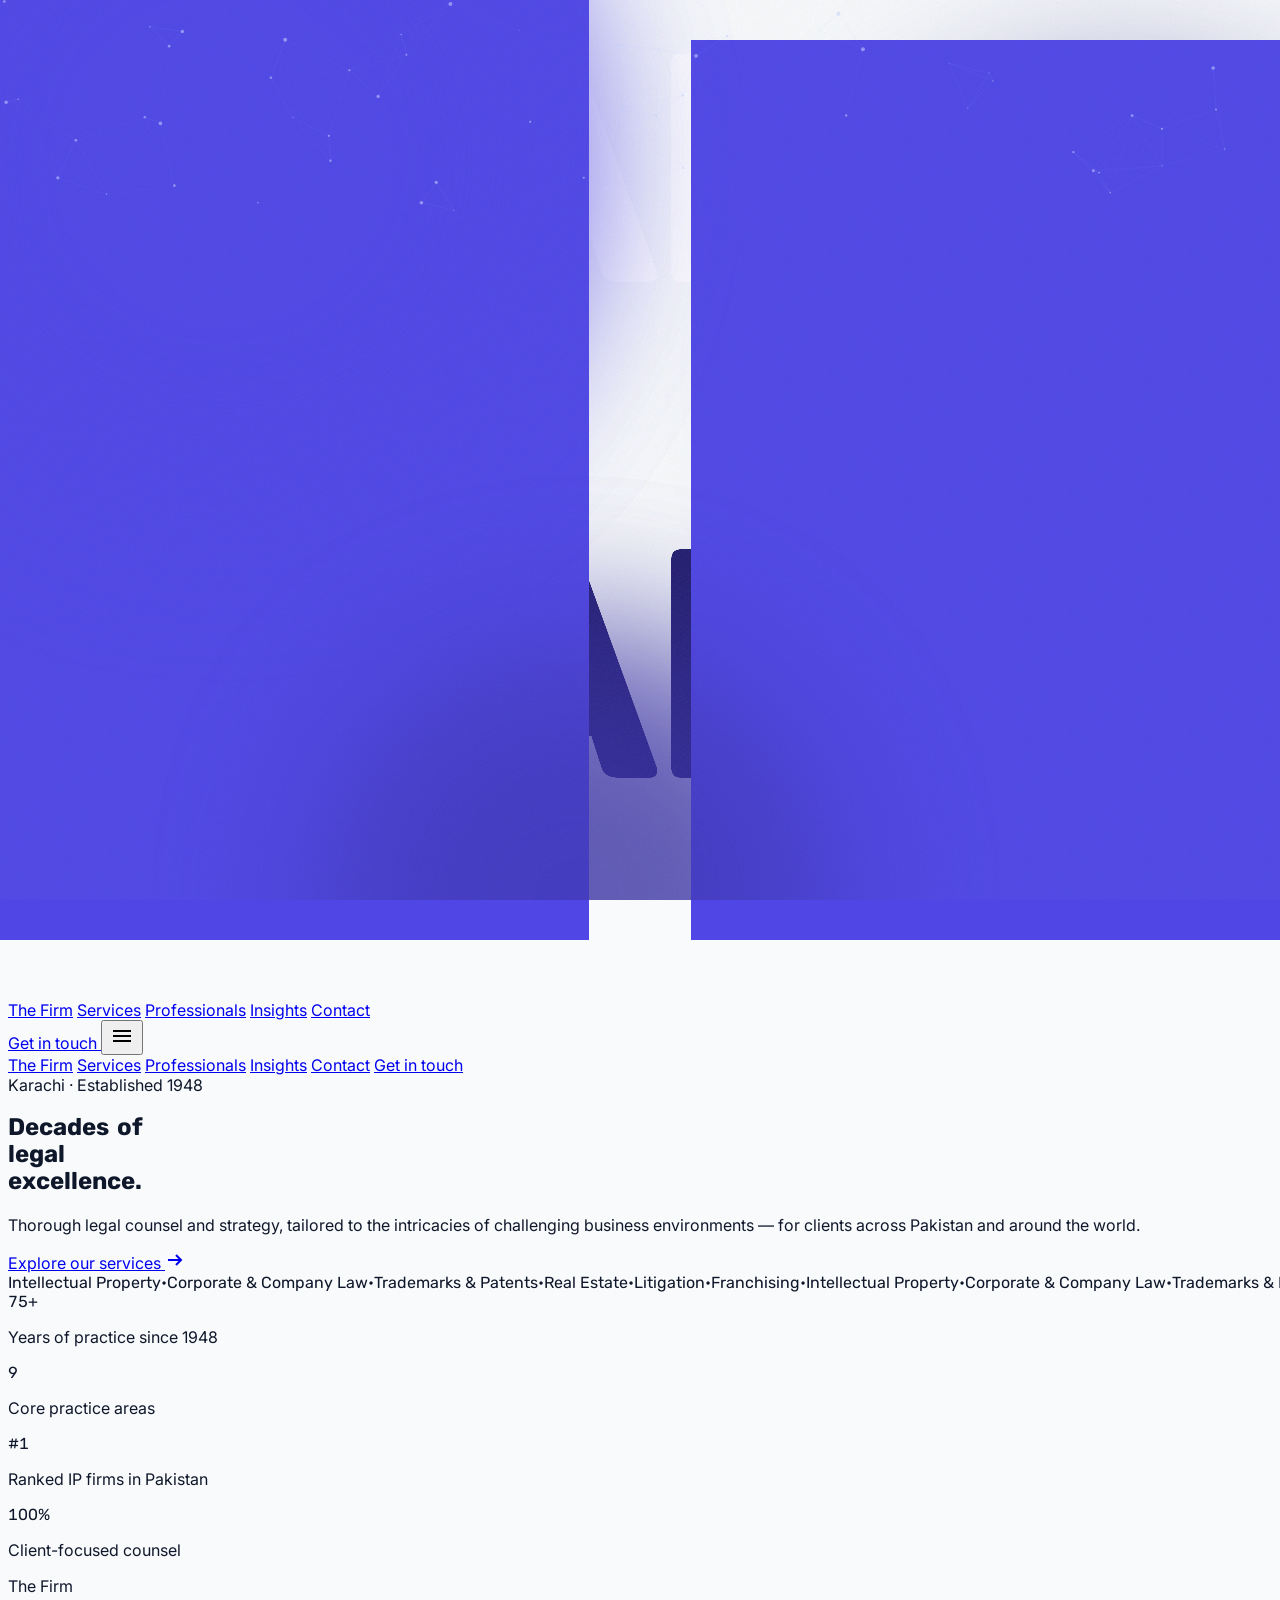
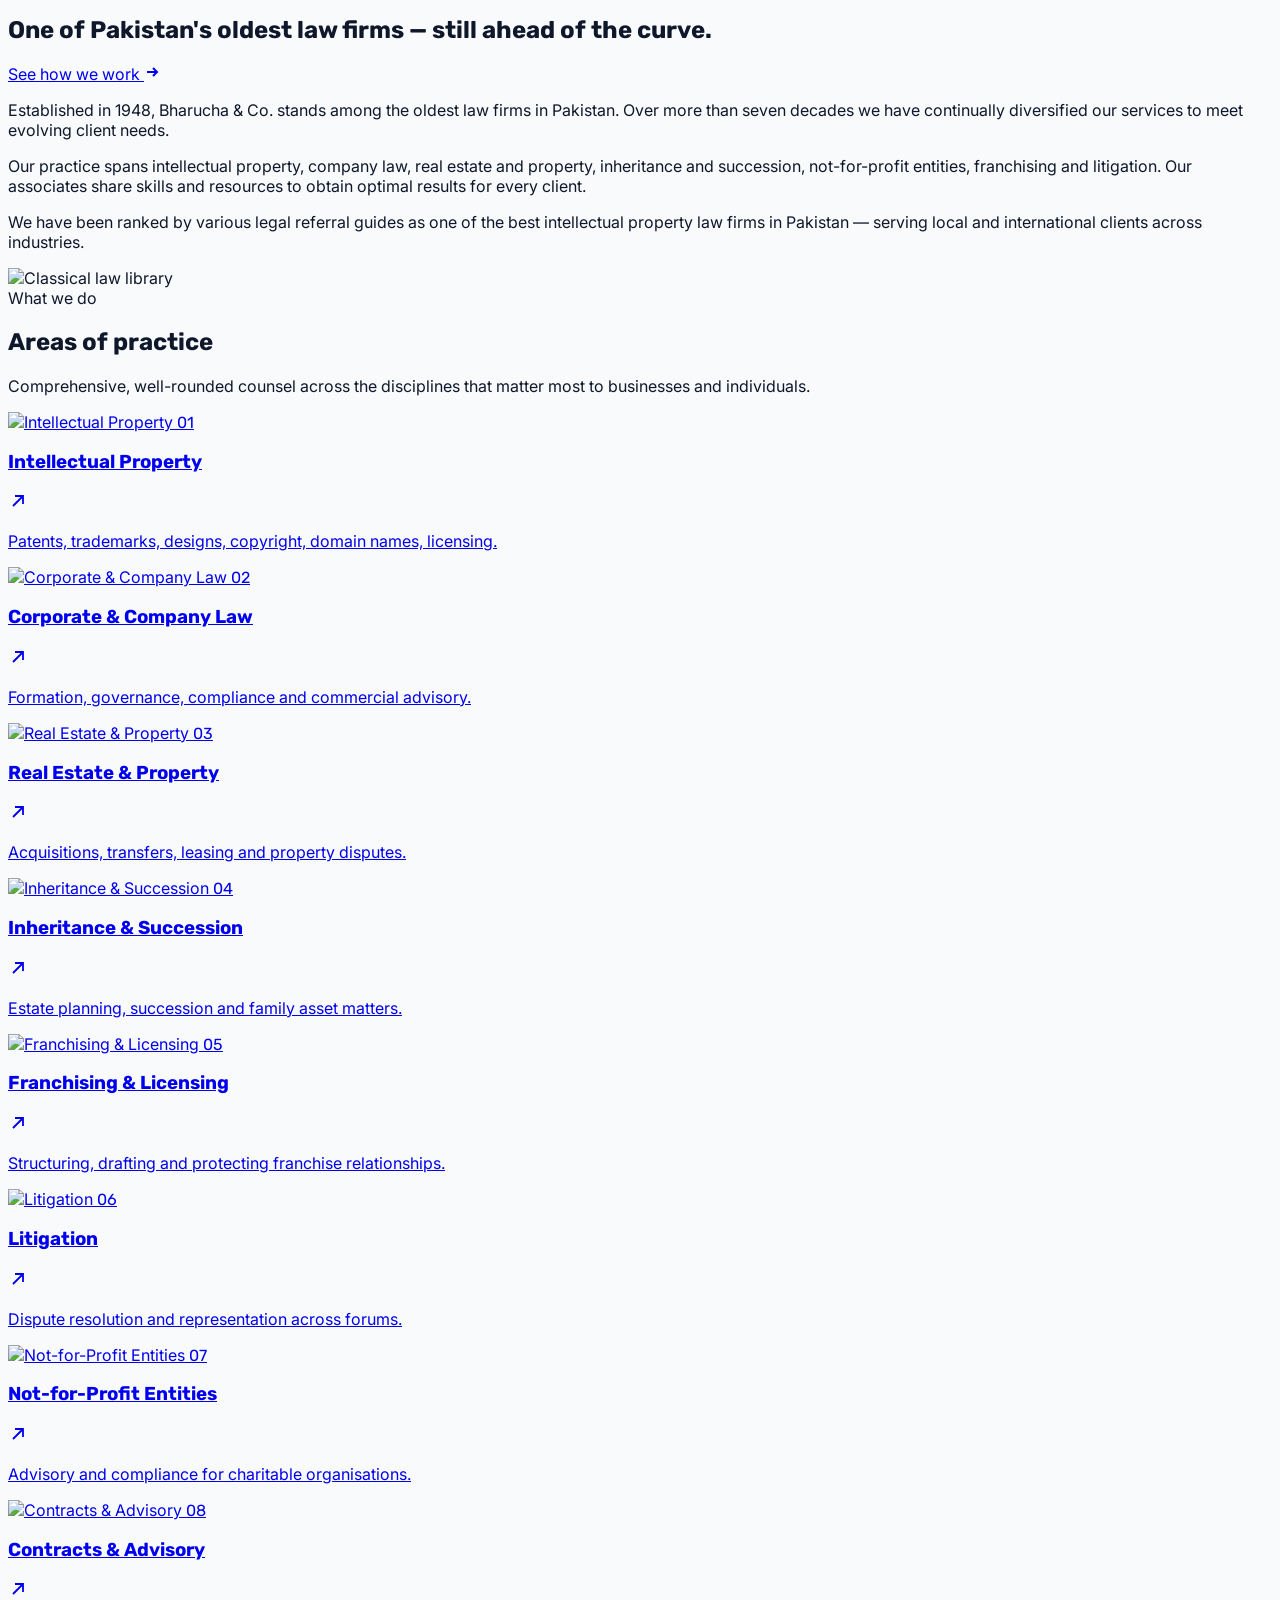
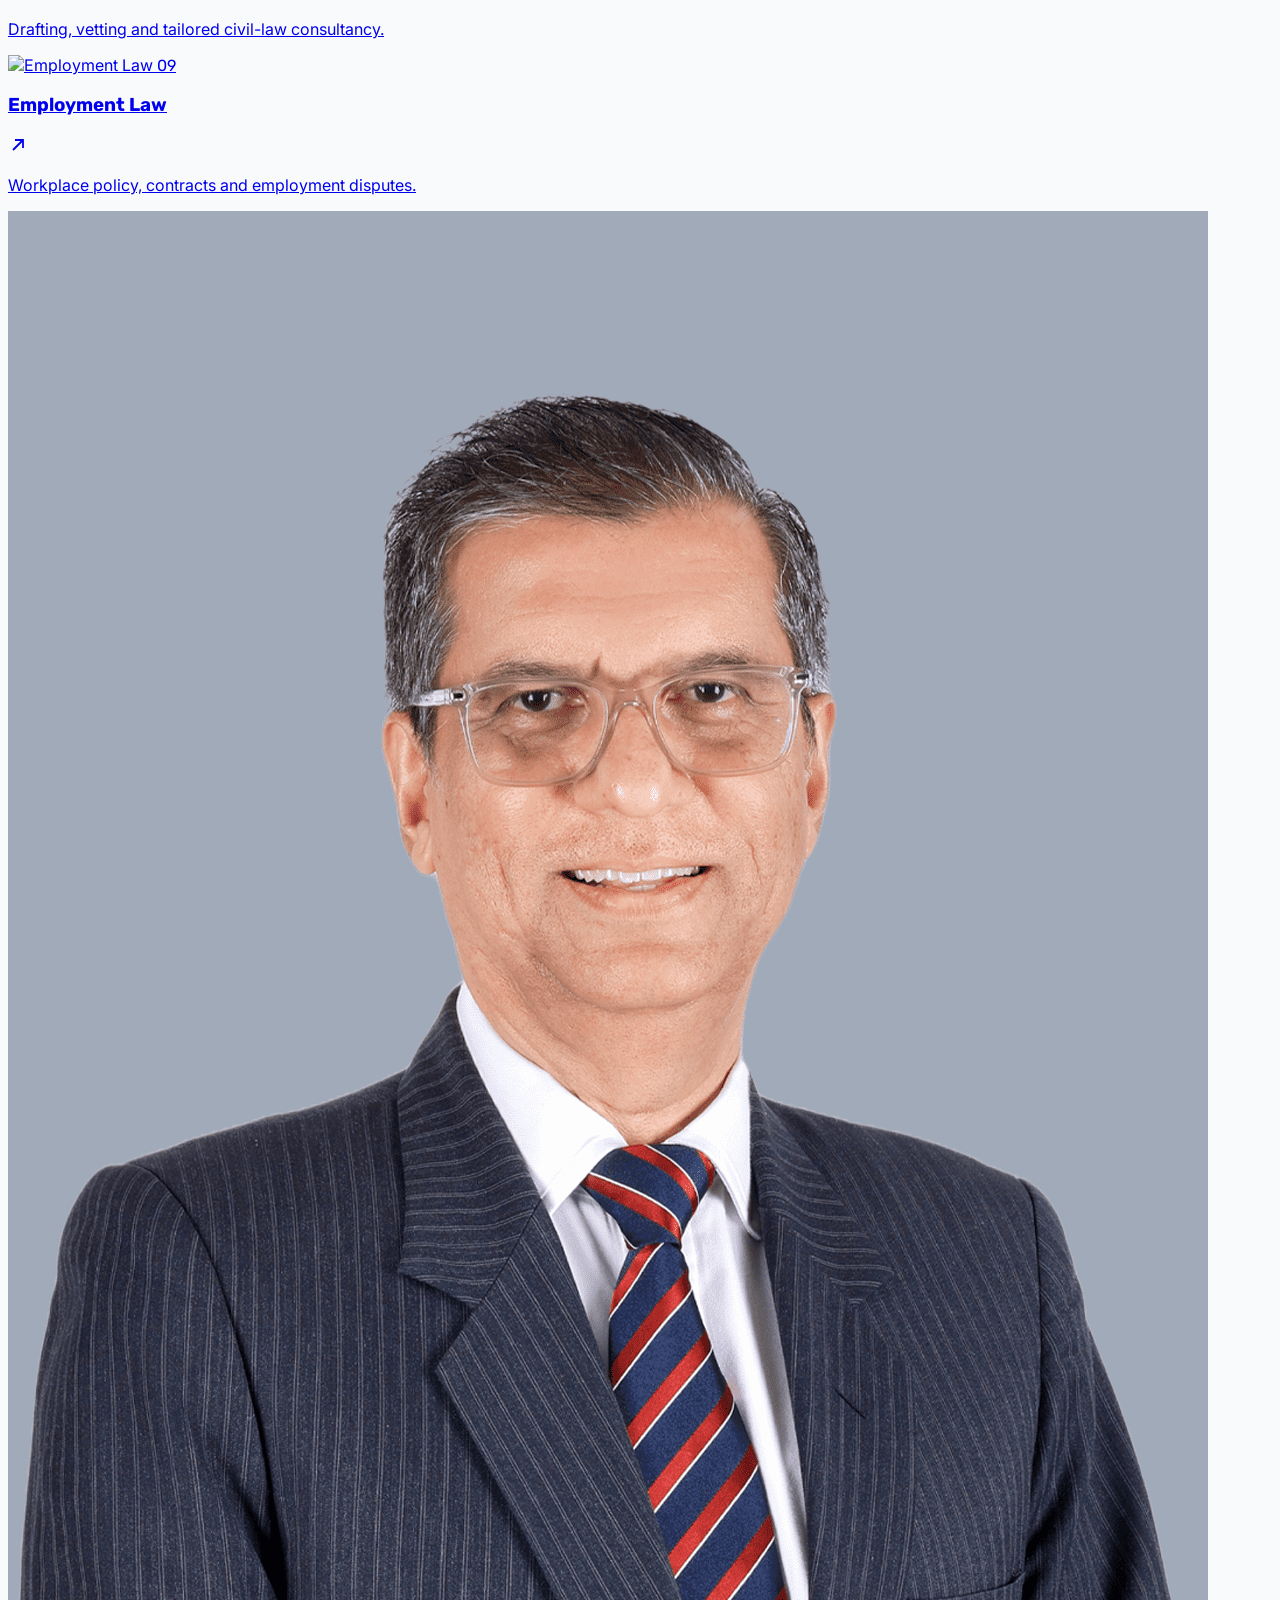
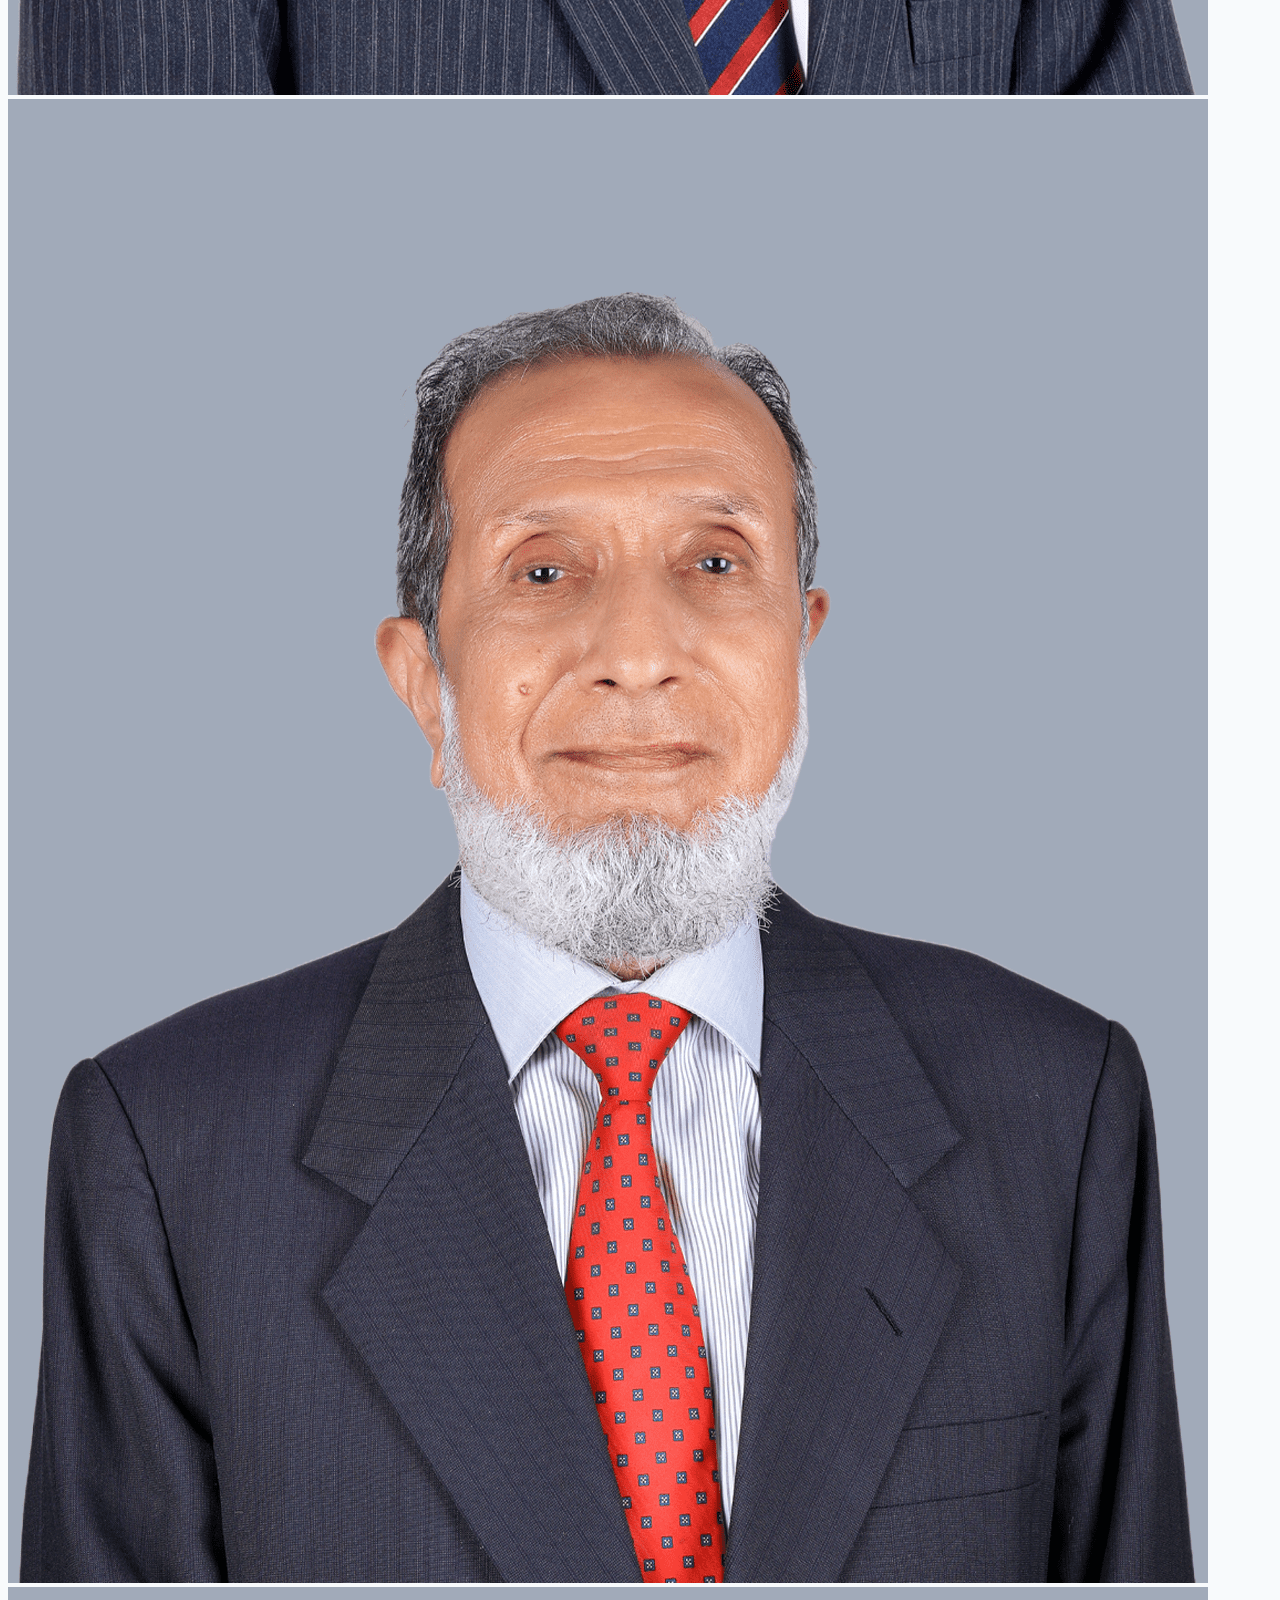
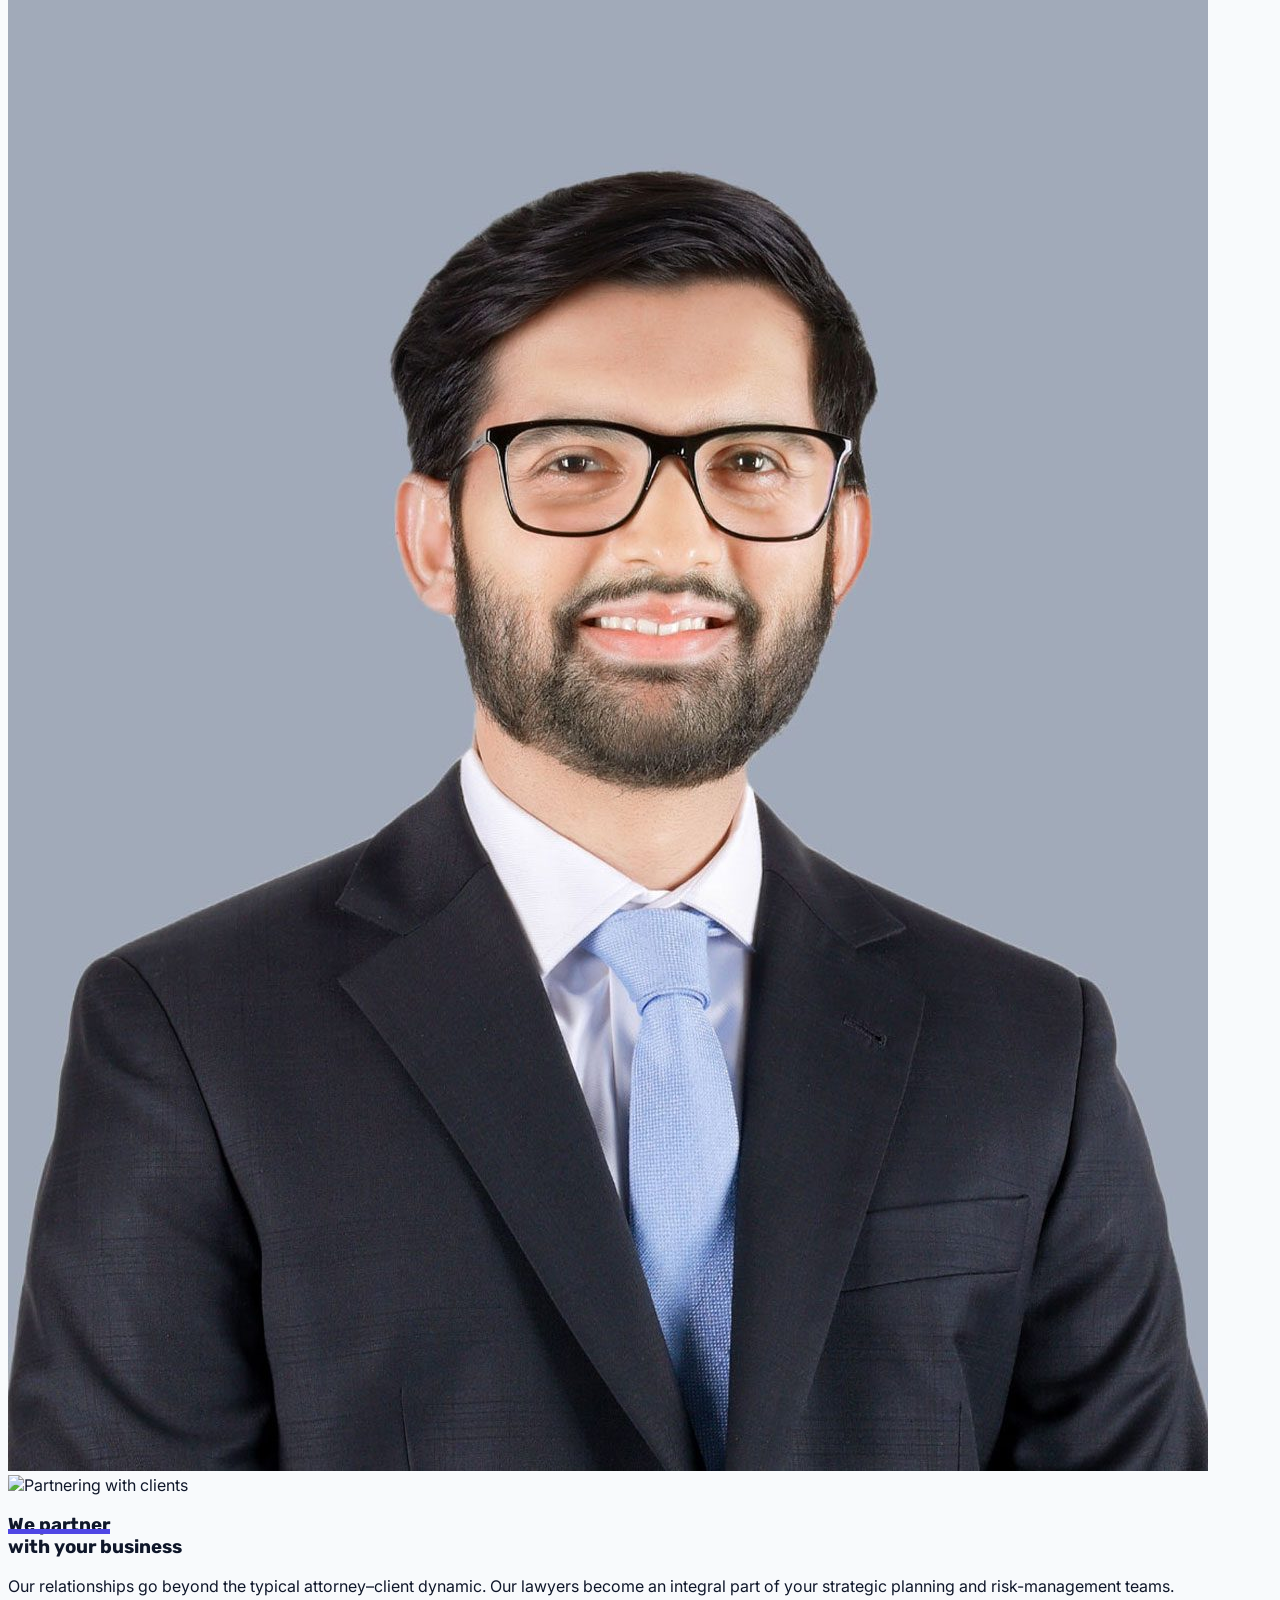
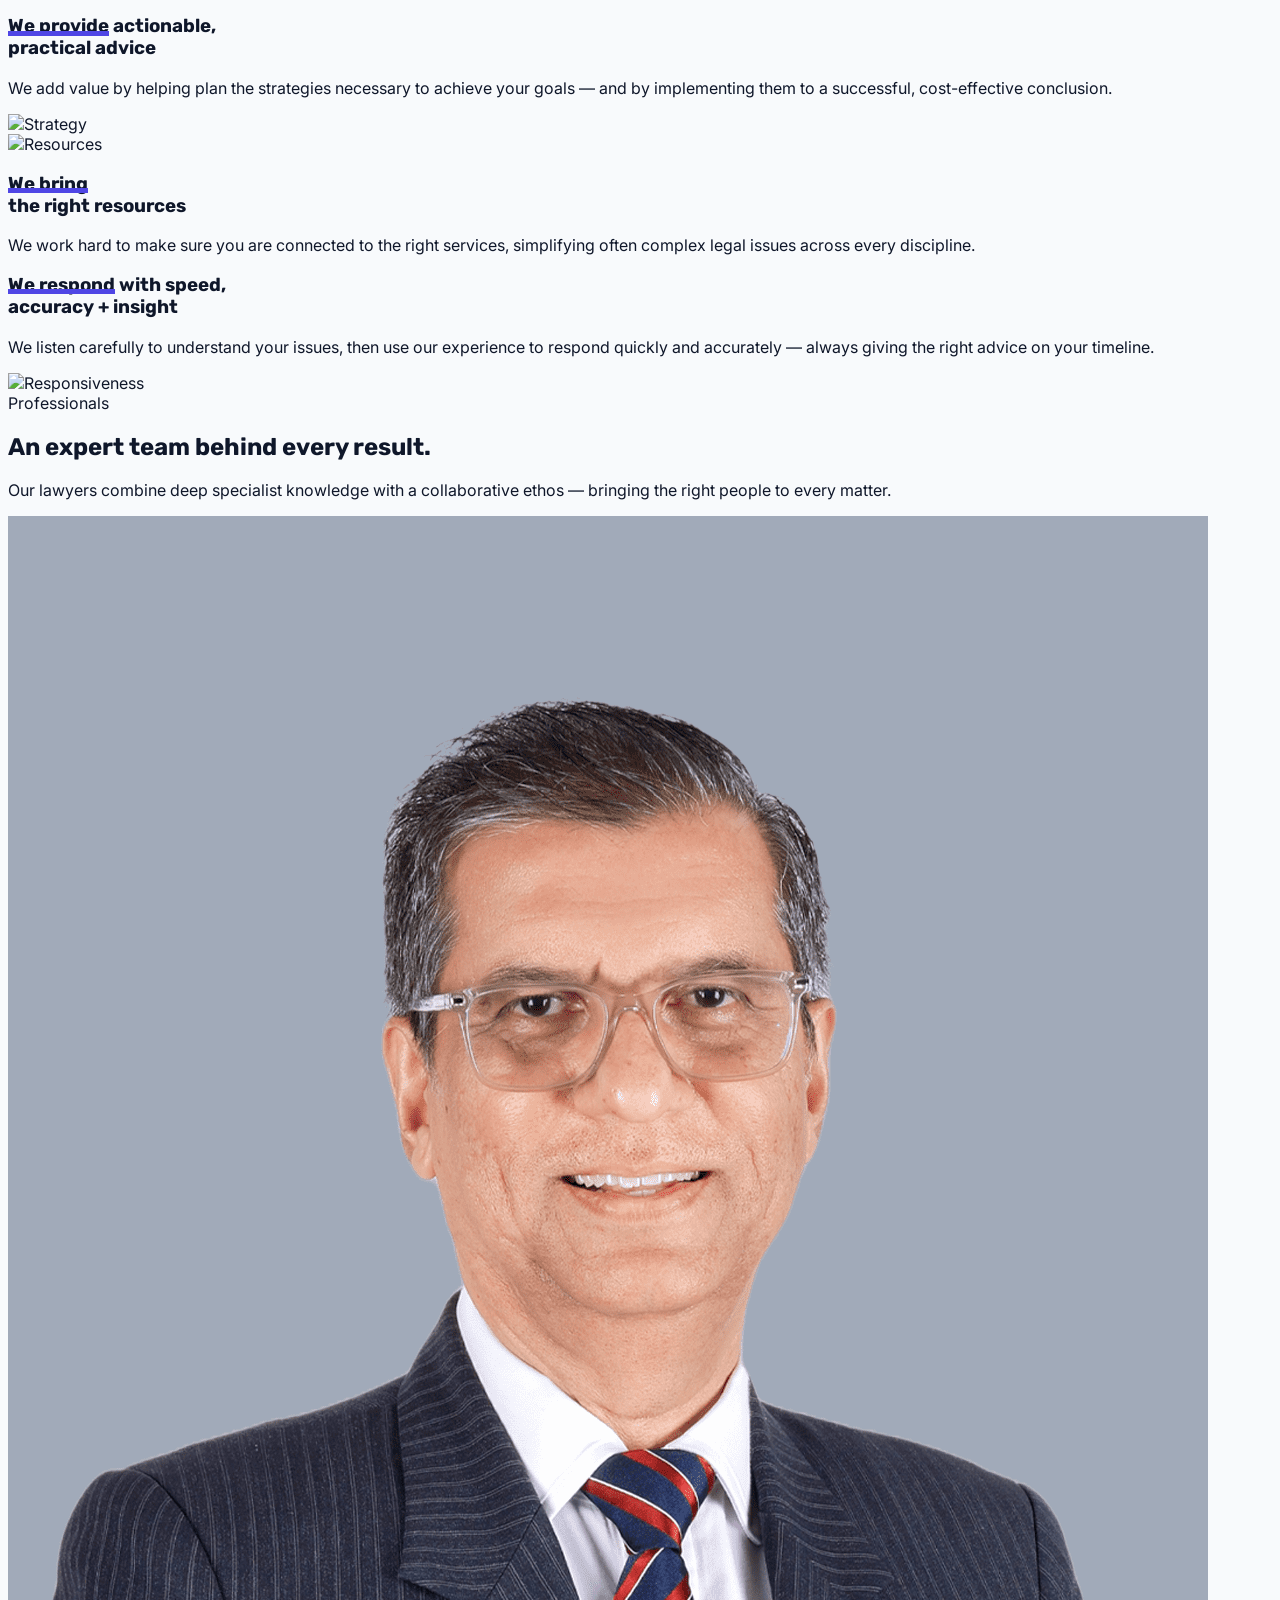
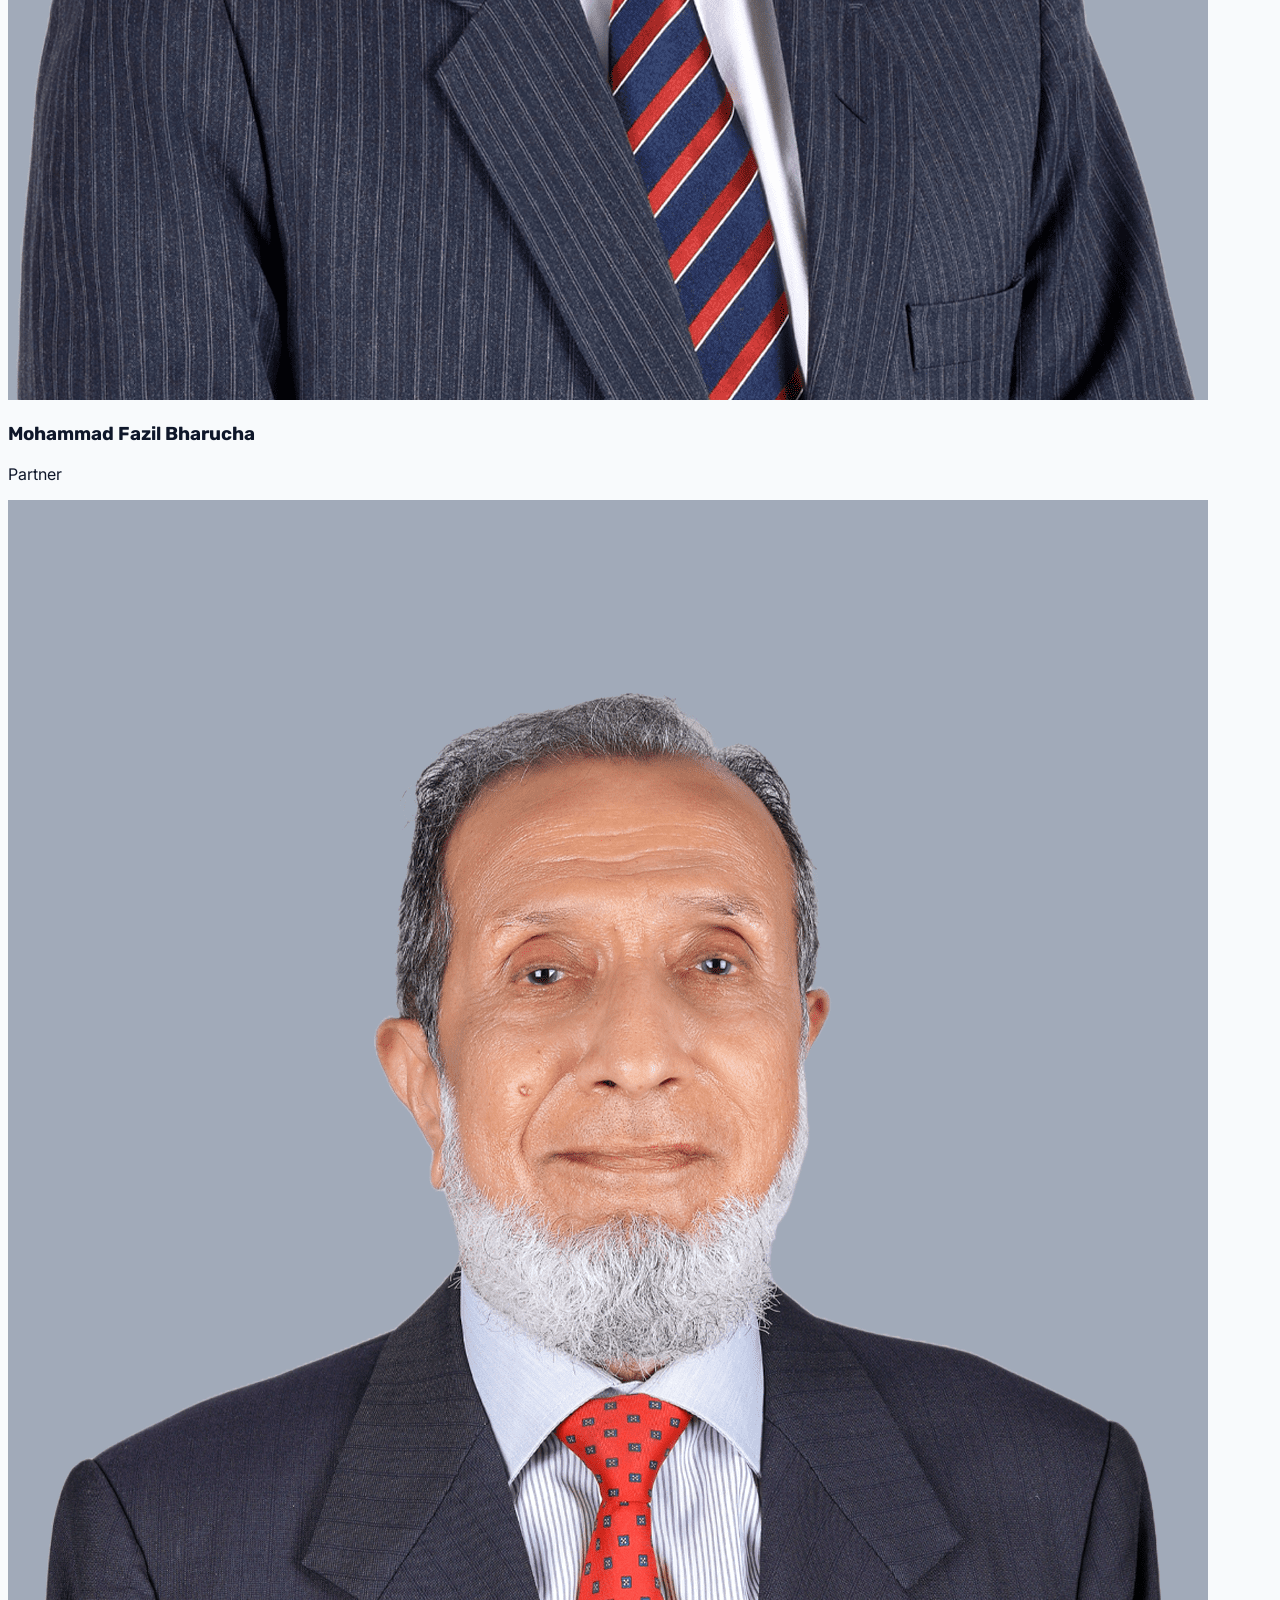
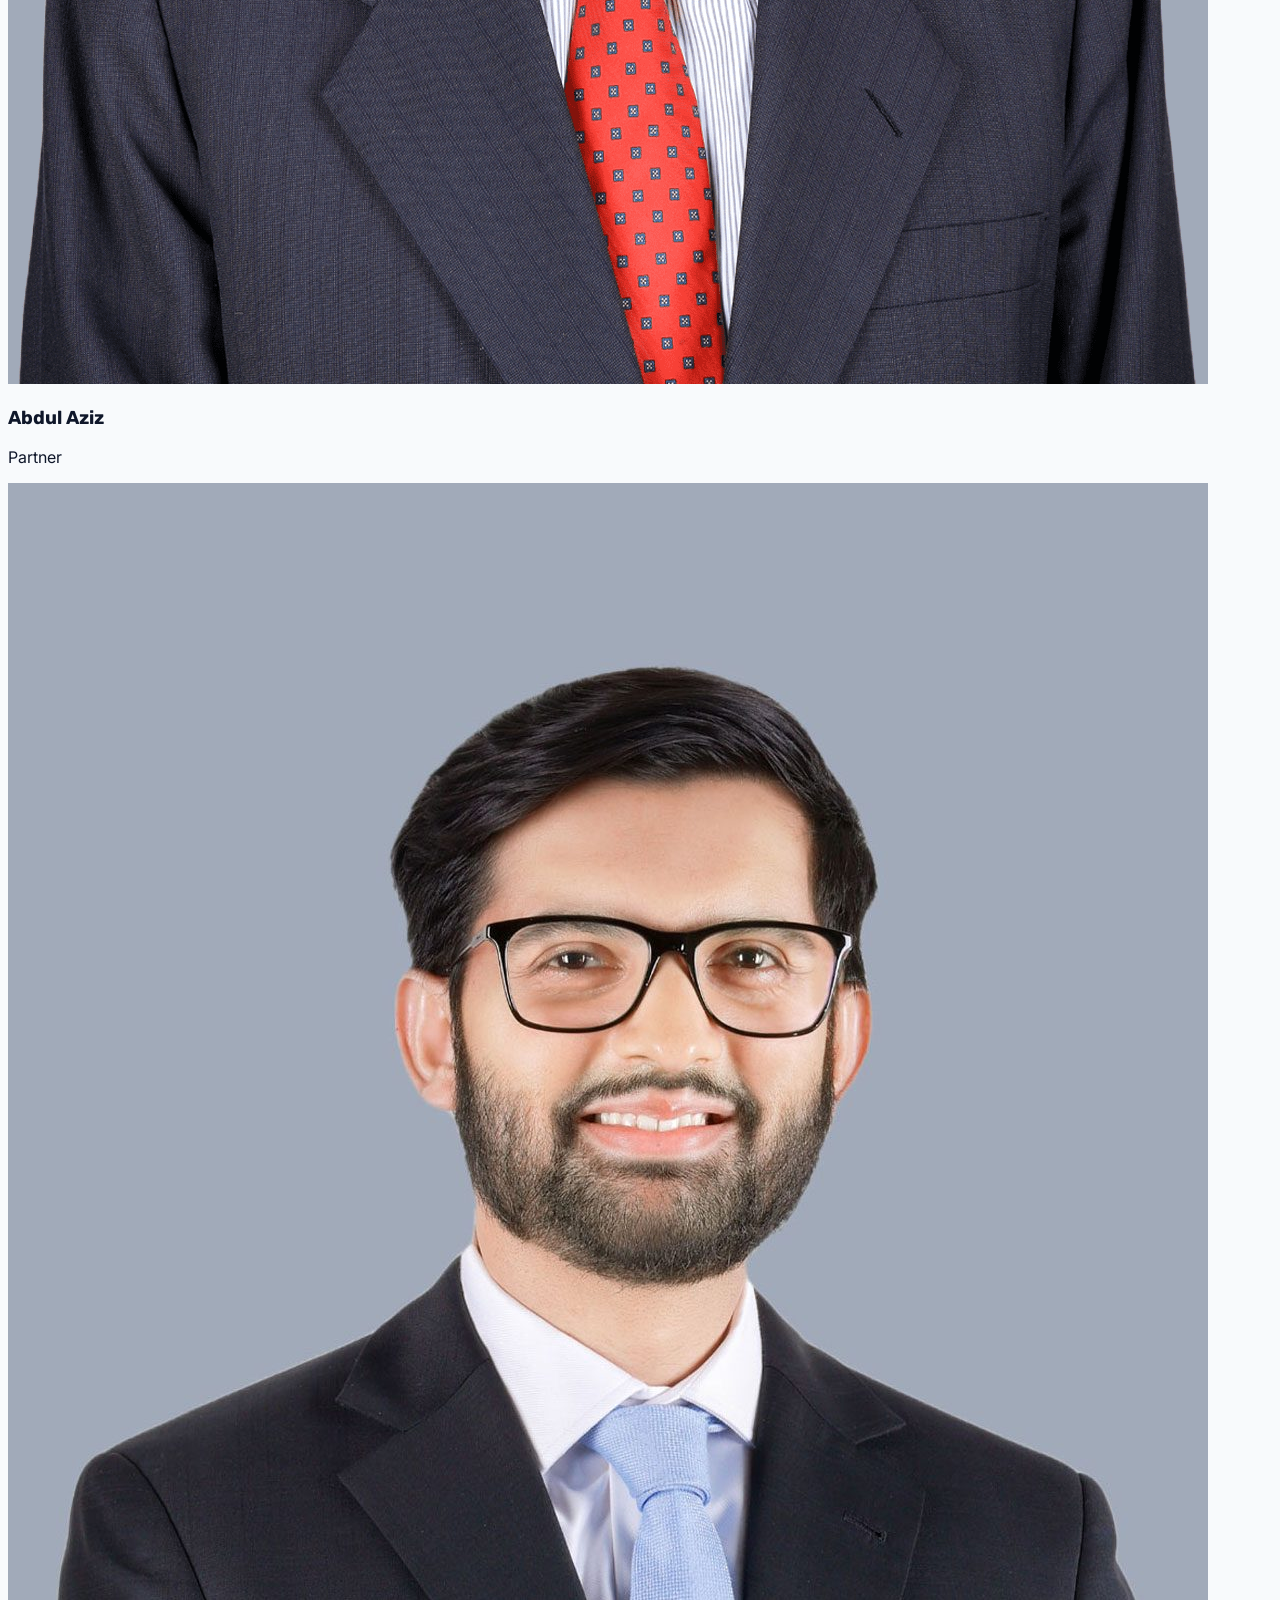
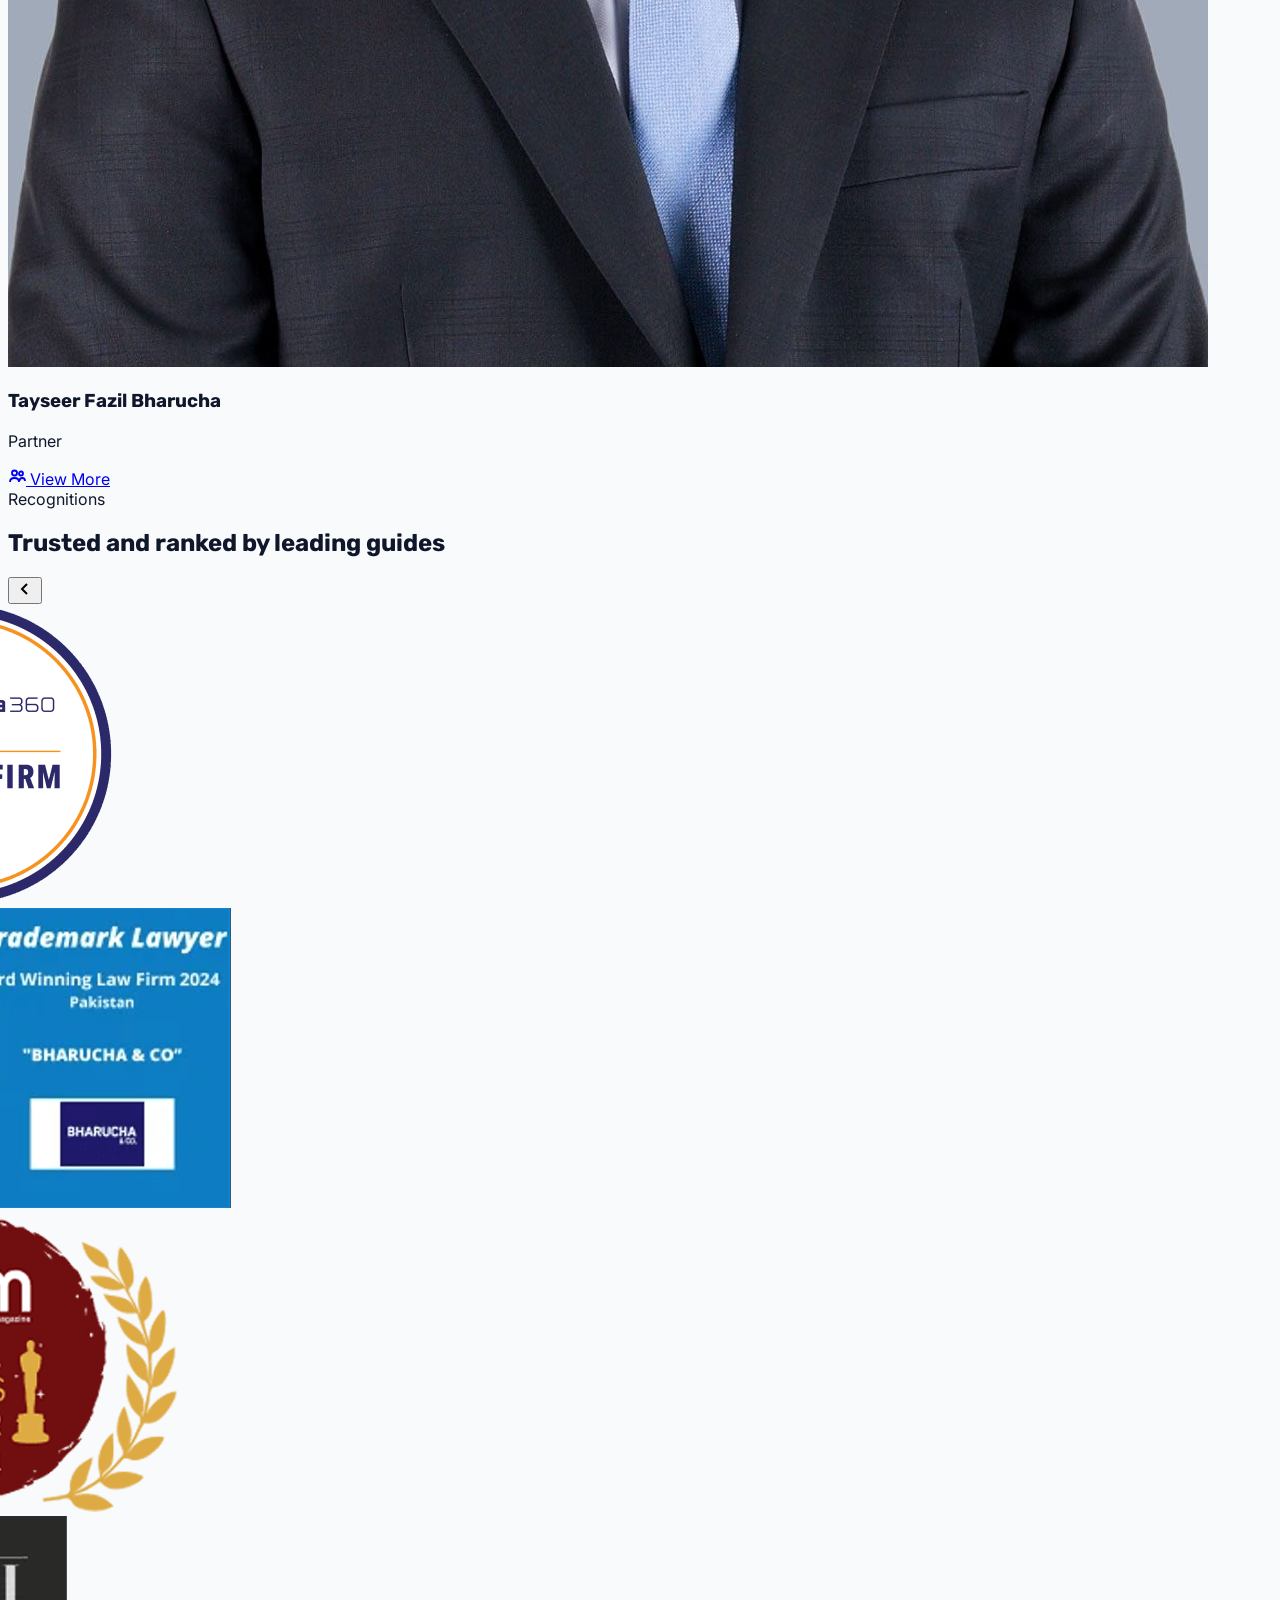
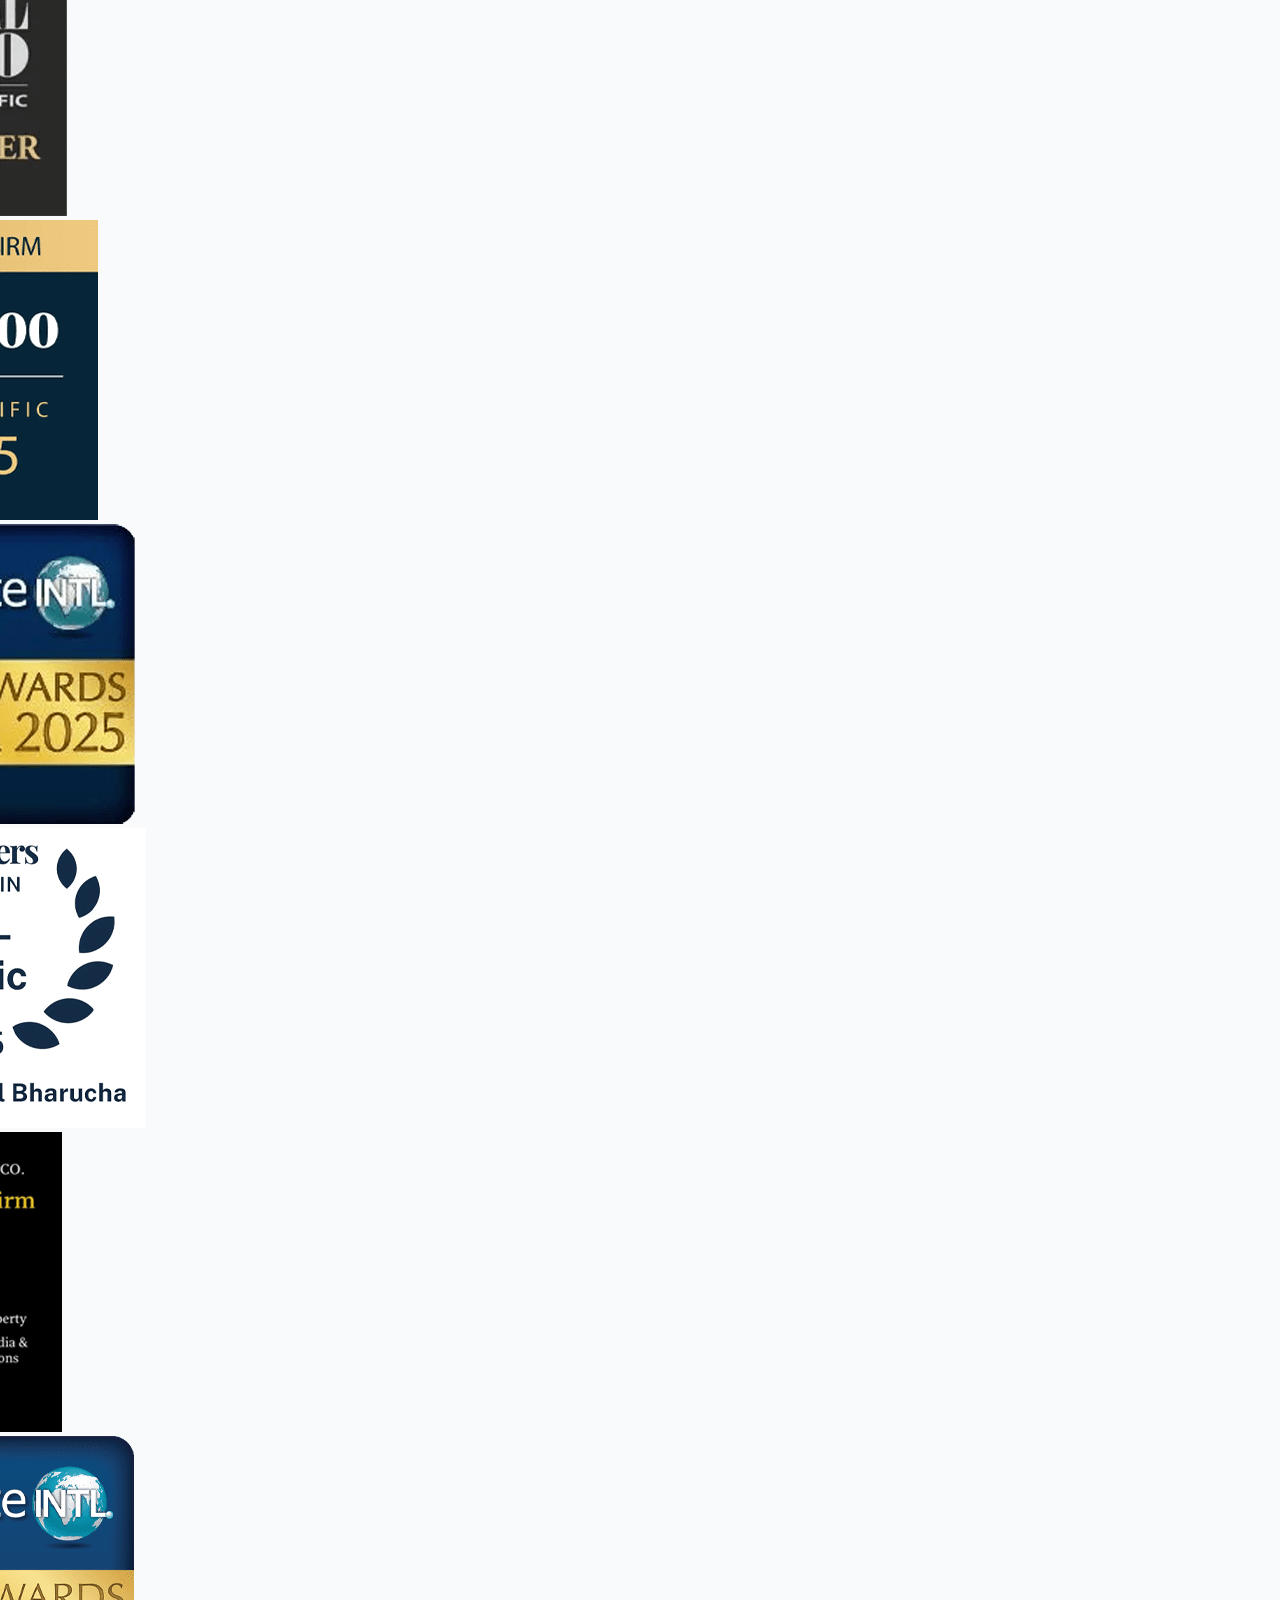
==== index.html @ 4e774311 "first commit" ====
<!DOCTYPE html>
<html lang="en">
<head>
<meta charset="UTF-8">
<meta name="viewport" content="width=device-width, initial-scale=1.0">
<title>Bharucha & Co. | Decades of Legal Excellence</title>
<meta name="description" content="Established 1948, Bharucha & Co. is one of Pakistan's oldest law firms — a leader in intellectual property, corporate, and civil law in Karachi.">
<link rel="preconnect" href="https://fonts.googleapis.com">
<link rel="preconnect" href="https://fonts.gstatic.com" crossorigin>
<link href="https://fonts.googleapis.com/css2?family=Rubik:wght@400;500;600;700;800&family=Inter:wght@300;400;500;600&display=swap" rel="stylesheet">
<script src="https://cdn.tailwindcss.com"></script>
<script>
tailwind.config = {
  theme: {
    extend: {
      colors: {
        navy: '#1E196B',
        navydeep: '#15103F',
        indigo2: '#4F46E5',
        slate2: '#64748B',
        ink: '#0F172A',
        offwhite: '#F8FAFC',
      },
      fontFamily: {
        display: ['Rubik', 'sans-serif'],
        body: ['Inter', 'sans-serif'],
      },
    }
  }
}
</script>
<style>
  html { scroll-behavior: smooth; }
  body { font-family: 'Inter', sans-serif; background: #F8FAFC; color: #0F172A; overflow-x: hidden; }
  .font-display { font-family: 'Rubik', sans-serif; }

  /* Hero animated aurora */
  .aurora { position:absolute; inset:0; overflow:hidden; }
  .aurora span { position:absolute; border-radius:9999px; filter:blur(80px); opacity:.55; }
  .a1 { width:55vw; height:55vw; left:-10vw; top:-15vw; background:#4F46E5; animation:drift1 18s ease-in-out infinite; }
  .a2 { width:45vw; height:45vw; right:-10vw; top:10vh; background:#2A2390; animation:drift2 22s ease-in-out infinite; }
  .a3 { width:40vw; height:40vw; left:25vw; bottom:-20vw; background:#3730A3; animation:drift3 26s ease-in-out infinite; }
  @keyframes drift1 { 0%,100%{transform:translate(0,0) scale(1)} 50%{transform:translate(8vw,6vh) scale(1.15)} }
  @keyframes drift2 { 0%,100%{transform:translate(0,0) scale(1.1)} 50%{transform:translate(-6vw,4vh) scale(1)} }
  @keyframes drift3 { 0%,100%{transform:translate(0,0) scale(1)} 50%{transform:translate(4vw,-6vh) scale(1.2)} }

  .grain { position:absolute; inset:0; opacity:.06; background-image:url("data:image/svg+xml,%3Csvg xmlns='http://www.w3.org/2000/svg' width='120' height='120'%3E%3Cfilter id='n'%3E%3CfeTurbulence type='fractalNoise' baseFrequency='0.85' numOctaves='3'/%3E%3C/filter%3E%3Crect width='100%25' height='100%25' filter='url(%23n)'/%3E%3C/svg%3E"); }

  /* Kinetic hero reveal */
  .reveal-line { display:block; overflow:hidden; padding-bottom:.3em; margin-bottom:-.28em; line-height:1.05; }
  .reveal-line > span { display:inline-block; transform:translateY(130%); transition:transform 1s cubic-bezier(.16,1,.3,1); padding-bottom:.05em; }
  .hero-in .reveal-line > span { transform:translateY(0); }
  .d1 > span{transition-delay:.15s}.d2 > span{transition-delay:.3s}.d3 > span{transition-delay:.45s}
  .fade-up{opacity:0;transform:translateY(24px);transition:all 1s cubic-bezier(.16,1,.3,1);transition-delay:.7s}
  .hero-in .fade-up{opacity:1;transform:none}

  /* Scroll reveal */
  .sr{opacity:0;transform:translateY(40px);transition:opacity .9s cubic-bezier(.16,1,.3,1),transform .9s cubic-bezier(.16,1,.3,1)}
  .sr.in{opacity:1;transform:none}
  .sr-d1{transition-delay:.1s}.sr-d2{transition-delay:.2s}.sr-d3{transition-delay:.3s}.sr-d4{transition-delay:.4s}

  /* Marquee */
  .marquee{display:flex;width:max-content;animation:scrollx 32s linear infinite}
  @keyframes scrollx{to{transform:translateX(-50%)}}

  .nav-link{position:relative}
  .nav-link::after{content:'';position:absolute;left:0;bottom:-4px;width:0;height:1.5px;background:currentColor;transition:width .3s}
  .nav-link:hover::after{width:100%}

  .pa-card{transition:transform .5s cubic-bezier(.16,1,.3,1), box-shadow .5s, border-color .5s}
  .pa-card:hover{transform:translateY(-6px);box-shadow:0 24px 60px -20px rgba(30,25,107,.28);border-color:#1E196B}
  .pa-card .arrow{transition:transform .4s}
  .pa-card:hover .arrow{transform:translate(4px,-4px)}

  .counter{font-variant-numeric:tabular-nums}

  /* Approach experts marquee */
  .exp-marquee{animation:scrollx 38s linear infinite}
  .exp-marquee.paused{animation-play-state:paused}
  .exp-card{flex:0 0 auto;width:200px;height:260px;background:#E2E8F0;border-radius:2px;overflow:hidden;
    transform:translateY(-70px);box-shadow:0 12px 30px -12px rgba(0,0,0,.3)}
  .exp-card img{width:100%;height:100%;object-fit:cover;object-position:top}
  .exp-card:nth-child(even){transform:translateY(-30px)}

  /* Full-bleed accent blocks behind value images (connect to experts band) */
  .vbleed{position:absolute;background:#4F46E5;z-index:0;top:2.5rem;bottom:-2.5rem;width:46%}
  .vbleed.l{left:0}
  .vbleed.r{right:0}
  .vbleed.connect{top:-7rem}
  @media (max-width:1023px){.vbleed{width:60%;top:1.5rem;bottom:-1.5rem}.vbleed.connect{top:-4rem}}
  /* CSS wordmark logo */
  .logo-wordmark{display:inline-flex;flex-direction:column;line-height:.82;font-family:'Rubik',sans-serif;
    letter-spacing:-.01em;color:currentColor}
  .logo-wordmark .lw-main{font-size:1.45rem;font-weight:800}
  .logo-wordmark .lw-sub{font-size:.7rem;font-weight:700;letter-spacing:.02em;align-self:flex-end;margin-top:-.04em}
  @media (min-width:1024px){.logo-wordmark .lw-main{font-size:1.6rem}.logo-wordmark .lw-sub{font-size:.76rem}}

  /* Memberships marquee */
  .mq-mask{overflow:hidden;-webkit-mask-image:linear-gradient(90deg,transparent,#000 6%,#000 94%,transparent);
    mask-image:linear-gradient(90deg,transparent,#000 6%,#000 94%,transparent)}
  .mq-row{display:flex;width:max-content;gap:1.1rem}
  .mq-a{animation:scrollx 50s linear infinite}
  .mq-b{animation:scrollx 50s linear infinite reverse}
  .mq-wrap:hover .mq-row{animation-play-state:paused}
  .mcard{flex:0 0 auto;width:270px;background:#fff;border:1px solid #E2E8F0;border-radius:14px;
    padding:20px 22px;display:flex;align-items:center;gap:16px;transition:border-color .4s,transform .4s,box-shadow .4s}
  .mcard:hover{border-color:#1E196B;transform:translateY(-4px);box-shadow:0 20px 40px -20px rgba(30,25,107,.3)}
  .mcard .ac{font-family:'Rubik',sans-serif;font-weight:700;color:#1E196B;font-size:1.05rem;
    background:#EEF0FF;border-radius:10px;width:58px;height:58px;display:flex;align-items:center;justify-content:center;flex:0 0 auto;font-size:.92rem;text-align:center;line-height:1.05}
  .mcard .nm{font-size:.86rem;color:#475569;line-height:1.35}

  .uline{position:relative;white-space:nowrap}
  .uline::after{content:'';position:absolute;left:0;bottom:.08em;width:100%;height:5px;background:#4F46E5}

  /* Floating-label contact form */
  .ff{position:relative}
  .ff input,.ff textarea{width:100%;background:transparent;border:0;border-bottom:1.5px solid rgba(255,255,255,.22);
    color:#fff;padding:12px 0 8px;font-size:1.05rem;outline:none;transition:border-color .35s;resize:none}
  .ff label{position:absolute;left:0;top:12px;color:rgba(255,255,255,.5);font-size:1.05rem;pointer-events:none;
    transition:all .3s cubic-bezier(.16,1,.3,1)}
  .ff input:focus~label,.ff input:not(:placeholder-shown)~label,
  .ff textarea:focus~label,.ff textarea:not(:placeholder-shown)~label{top:-12px;font-size:.72rem;letter-spacing:.12em;
    text-transform:uppercase;color:#A5B4FC}
  .ff input:focus,.ff textarea:focus{border-color:#A5B4FC}

  /* Interactive hero spotlight */
  #spotlight{position:absolute;inset:0;z-index:5;pointer-events:none;opacity:0;transition:opacity .6s;
    background:radial-gradient(420px circle at var(--mx,50%) var(--my,50%),rgba(165,180,252,.18),transparent 65%);}
  section#top:hover #spotlight{opacity:1}
  #heroCanvas{position:absolute;inset:0;z-index:2;pointer-events:none}
  .parallax{will-change:transform;transition:transform .6s cubic-bezier(.16,1,.3,1)}

  /* Per-letter hero hover */
  .ltr{display:inline-block;transition:transform .35s cubic-bezier(.16,1,.3,1),color .35s;will-change:transform}
  .ltr:hover{transform:translateY(-.08em) scale(1.04);color:#A5B4FC}

  /* Magnetic buttons */
  .magnetic{will-change:transform;transition:transform .3s cubic-bezier(.16,1,.3,1)}

  /* Custom cursor */
  #cursor{position:fixed;top:0;left:0;width:36px;height:36px;border:1.5px solid rgba(255,255,255,.6);border-radius:50%;
    transform:translate(-50%,-50%);pointer-events:none;z-index:9999;mix-blend-mode:difference;
    transition:width .25s,height .25s,background .25s,border-color .25s;opacity:0}
  #cursor.big{width:84px;height:84px;background:#fff;border-color:#fff}
  #cursorDot{position:fixed;top:0;left:0;width:5px;height:5px;background:#fff;border-radius:50%;
    transform:translate(-50%,-50%);pointer-events:none;z-index:9999;mix-blend-mode:difference;opacity:0}
  @media (hover:none){#cursor,#cursorDot{display:none}}

  /* Scroll cue */
  .scrollcue{position:absolute;left:50%;bottom:1.5rem;transform:translateX(-50%);z-index:10}
  .scrollcue .mouse{width:24px;height:38px;border:1.5px solid rgba(255,255,255,.5);border-radius:14px;position:relative}
  .scrollcue .mouse::after{content:'';position:absolute;left:50%;top:7px;width:3px;height:7px;border-radius:2px;background:#fff;
    transform:translateX(-50%);animation:wheel 1.8s ease-in-out infinite}
  @keyframes wheel{0%{opacity:0;top:7px}30%{opacity:1}60%{opacity:1;top:18px}100%{opacity:0;top:18px}}

  @media (prefers-reduced-motion: reduce){*{animation:none!important;transition:none!important}.sr,.fade-up,.reveal-line>span{opacity:1!important;transform:none!important}}
</style>
</head>
<body>
<div id="cursor"></div>
<div id="cursorDot"></div>

<!-- NAV -->
<header id="nav" class="fixed top-0 inset-x-0 z-50 transition-all duration-500">
  <div class="max-w-7xl mx-auto px-6 lg:px-10 flex items-center justify-between h-20">
    <a href="#top" class="relative flex items-center" aria-label="Bharucha & Co.">
      <img id="logoWhite" src="logo-white.png" alt="Bharucha & Co." class="h-7 lg:h-8 w-auto transition-opacity duration-300">
      <img id="logoNavy" src="logo-navy.png" alt="Bharucha & Co." class="h-7 lg:h-8 w-auto absolute left-0 top-0 opacity-0 transition-opacity duration-300">
    </a>
    <nav class="hidden lg:flex items-center gap-9 text-sm font-medium" id="navItems">
      <a href="#firm" class="nav-link text-white/90">The Firm</a>
      <a href="#practice" class="nav-link text-white/90">Services</a>
      <a href="#people" class="nav-link text-white/90">Professionals</a>
      <a href="#insights" class="nav-link text-white/90">Insights</a>
      <a href="#contact" class="nav-link text-white/90">Contact</a>
    </nav>
    <a href="#contact" id="navCta" class="hidden lg:inline-flex items-center gap-2 text-sm font-medium px-5 py-2.5 rounded-full border border-white/30 text-white hover:bg-white hover:text-navy transition-all">
      Get in touch
    </a>
    <button id="burger" class="lg:hidden text-white p-2" aria-label="Menu">
      <svg width="26" height="26" fill="none" stroke="currentColor" stroke-width="1.8"><path d="M4 8h18M4 13h18M4 18h18"/></svg>
    </button>
  </div>
  <!-- mobile menu -->
  <div id="mobileMenu" class="lg:hidden hidden bg-navydeep text-white px-6 pb-8 pt-2">
    <a href="#firm" class="block py-3 border-b border-white/10">The Firm</a>
    <a href="#practice" class="block py-3 border-b border-white/10">Services</a>
    <a href="#people" class="block py-3 border-b border-white/10">Professionals</a>
    <a href="#insights" class="block py-3 border-b border-white/10">Insights</a>
    <a href="#contact" class="block py-3 border-b border-white/10">Contact</a>
    <a href="#contact" class="mt-4 inline-flex px-5 py-3 rounded-full bg-white text-navy font-medium">Get in touch</a>
  </div>
</header>

<!-- HERO -->
<section id="top" class="relative min-h-screen flex flex-col justify-center bg-navydeep text-white overflow-hidden">
  <div class="aurora" id="aurora"><span class="a1 parallax" data-depth="22"></span><span class="a2 parallax" data-depth="36"></span><span class="a3 parallax" data-depth="14"></span></div>
  <canvas id="heroCanvas"></canvas>
  <div id="spotlight"></div>
  <div class="grain"></div>
  <div class="relative z-10 max-w-7xl mx-auto px-6 lg:px-10 w-full pt-28 pb-16">
    <div class="fade-up flex items-center gap-3 mb-8">
      <span class="h-px w-10 bg-indigo2"></span>
      <span class="text-xs tracking-[0.25em] uppercase text-white/70">Karachi · Established 1948</span>
    </div>
    <h1 class="parallax font-display font-bold leading-[0.95] tracking-tight text-[13vw] sm:text-[10vw] lg:text-[8.5vw]" data-depth="-10">
      <span class="reveal-line d1"><span class="letters" data-text="Decades of"></span></span>
      <span class="reveal-line d2"><span class="letters grad" data-text="legal"></span></span>
      <span class="reveal-line d3"><span class="letters" data-text="excellence."></span></span>
    </h1>
    <div class="fade-up mt-10 grid lg:grid-cols-12 gap-8 items-end">
      <p class="lg:col-span-6 text-lg lg:text-xl text-white/75 font-light leading-relaxed">
        Thorough legal counsel and strategy, tailored to the intricacies of challenging
        business environments — for clients across Pakistan and around the world.
      </p>
      <div class="lg:col-span-6 lg:flex lg:justify-end gap-4">
        <a href="#practice" class="magnetic inline-flex items-center gap-2 px-7 py-4 rounded-full bg-white text-navy font-medium hover:bg-indigo2 hover:text-white transition-all">
          Explore our services
          <svg width="18" height="18" fill="none" stroke="currentColor" stroke-width="2"><path d="M3 9h12M11 4l5 5-5 5"/></svg>
        </a>
      </div>
    </div>
  </div>
  <!-- marquee -->
  <div class="relative z-10 border-t border-white/10 py-5 overflow-hidden">
    <div class="marquee text-white/40 font-display text-sm tracking-widest uppercase">
      <div class="flex">
        <span class="px-8">Intellectual Property</span><span class="px-8">•</span><span class="px-8">Corporate &amp; Company Law</span><span class="px-8">•</span><span class="px-8">Trademarks &amp; Patents</span><span class="px-8">•</span><span class="px-8">Real Estate</span><span class="px-8">•</span><span class="px-8">Litigation</span><span class="px-8">•</span><span class="px-8">Franchising</span><span class="px-8">•</span>
      </div>
      <div class="flex" aria-hidden="true">
        <span class="px-8">Intellectual Property</span><span class="px-8">•</span><span class="px-8">Corporate &amp; Company Law</span><span class="px-8">•</span><span class="px-8">Trademarks &amp; Patents</span><span class="px-8">•</span><span class="px-8">Real Estate</span><span class="px-8">•</span><span class="px-8">Litigation</span><span class="px-8">•</span><span class="px-8">Franchising</span><span class="px-8">•</span>
      </div>
    </div>
  </div>
</section>

<!-- STATS -->
<section class="bg-white">
  <div class="max-w-7xl mx-auto px-6 lg:px-10 py-20 grid grid-cols-2 lg:grid-cols-4 gap-y-12 gap-x-6">
    <div class="sr">
      <div class="font-display font-bold text-5xl lg:text-6xl text-navy"><span class="counter" data-target="75">0</span><span class="text-indigo2">+</span></div>
      <p class="mt-3 text-slate2 text-sm">Years of practice since 1948</p>
    </div>
    <div class="sr sr-d1">
      <div class="font-display font-bold text-5xl lg:text-6xl text-navy"><span class="counter" data-target="9">0</span></div>
      <p class="mt-3 text-slate2 text-sm">Core practice areas</p>
    </div>
    <div class="sr sr-d2">
      <div class="font-display font-bold text-5xl lg:text-6xl text-navy">#<span class="counter" data-target="1">0</span></div>
      <p class="mt-3 text-slate2 text-sm">Ranked IP firms in Pakistan</p>
    </div>
    <div class="sr sr-d3">
      <div class="font-display font-bold text-5xl lg:text-6xl text-navy"><span class="counter" data-target="100">0</span><span class="text-indigo2">%</span></div>
      <p class="mt-3 text-slate2 text-sm">Client-focused counsel</p>
    </div>
  </div>
</section>

<!-- FIRM / ABOUT -->
<section id="firm" class="bg-offwhite">
  <div class="max-w-7xl mx-auto px-6 lg:px-10 py-24 lg:py-32 grid lg:grid-cols-12 gap-12 lg:gap-16">
    <div class="lg:col-span-5 sr">
      <span class="text-xs tracking-[0.25em] uppercase text-indigo2 font-medium">The Firm</span>
      <h2 class="font-display font-bold text-4xl lg:text-5xl leading-tight mt-5 text-ink">
        One of Pakistan's oldest law firms — still ahead of the curve.
      </h2>
      <a href="#practice" class="inline-flex items-center gap-2 mt-8 text-navy font-medium border-b border-navy/30 pb-1 hover:border-navy transition-colors">
        See how we work
        <svg width="16" height="16" fill="none" stroke="currentColor" stroke-width="2"><path d="M3 8h10M9 4l4 4-4 4"/></svg>
      </a>
    </div>
    <div class="lg:col-span-7 sr sr-d2 space-y-6 text-slate2 text-lg leading-relaxed font-light">
      <p>Established in <span class="text-ink font-medium">1948</span>, Bharucha &amp; Co. stands among the oldest law firms in Pakistan. Over more than seven decades we have continually diversified our services to meet evolving client needs.</p>
      <p>Our practice spans intellectual property, company law, real estate and property, inheritance and succession, not-for-profit entities, franchising and litigation. Our associates share skills and resources to obtain optimal results for every client.</p>
      <p>We have been ranked by various legal referral guides as one of the <span class="text-ink font-medium">best intellectual property law firms in Pakistan</span> — serving local and international clients across industries.</p>
    </div>
    <div class="lg:col-span-12 sr sr-d2 mt-6">
      <div class="relative rounded-3xl overflow-hidden aspect-[21/9]">
        <img src="https://images.unsplash.com/photo-1505664194779-8beaceb93744?w=1600&q=80&auto=format&fit=crop" alt="Classical law library" class="w-full h-full object-cover">
        <div class="absolute inset-0 bg-navydeep/30"></div>
      </div>
    </div>
  </div>
</section>

<!-- PRACTICE AREAS -->
<section id="practice" class="bg-white">
  <div class="max-w-7xl mx-auto px-6 lg:px-10 py-24 lg:py-32">
    <div class="flex flex-col lg:flex-row lg:items-end lg:justify-between gap-6 mb-16 sr">
      <div>
        <span class="text-xs tracking-[0.25em] uppercase text-indigo2 font-medium">What we do</span>
        <h2 class="font-display font-bold text-4xl lg:text-5xl mt-4 text-ink">Areas of practice</h2>
      </div>
      <p class="text-slate2 max-w-md font-light">Comprehensive, well-rounded counsel across the disciplines that matter most to businesses and individuals.</p>
    </div>
    <div class="grid sm:grid-cols-2 lg:grid-cols-3 gap-5" id="paGrid"></div>
  </div>
</section>

<!-- APPROACH: experts strip + value rows -->
<section id="approach" class="bg-white overflow-hidden">
  <!-- experts strip: white top, solid color band below -->
  <div class="relative pt-12 sm:pt-16">
    <div class="absolute bottom-0 inset-x-0 h-40 sm:h-48 lg:h-56 bg-indigo2"></div>
    <div class="relative max-w-6xl mx-auto px-6 lg:px-10 grid grid-cols-3 gap-3 sm:gap-6 items-end mb-16 sm:mb-24 lg:mb-28">
      <img src="Mohammad%20Fazil%20Bharucha.png" alt="Mohammad Fazil Bharucha" class="w-full h-[180px] sm:h-[300px] lg:h-[380px] object-cover object-top">
      <img src="Abdul%20Aziz.png" alt="Abdul Aziz" class="w-full h-[200px] sm:h-[340px] lg:h-[430px] object-cover object-top">
      <img src="Tayseer%20Fazil%20Bharucha.jpg" alt="Tayseer Fazil Bharucha" class="w-full h-[180px] sm:h-[300px] lg:h-[380px] object-cover object-top">
    </div>
  </div>

  <!-- ROW 1 — block connects up to the experts band -->
  <div class="vrow relative pb-20 lg:pb-28">
    <div class="vbleed l connect"></div>
    <div class="relative z-10 max-w-6xl mx-auto px-6 lg:px-10 grid lg:grid-cols-12 gap-10 lg:gap-16 items-center sr">
      <div class="lg:col-span-7"><img src="https://images.unsplash.com/photo-1556761175-5973dc0f32e7?w=1000&q=80&auto=format&fit=crop" alt="Partnering with clients" class="w-full aspect-[16/10] object-cover"></div>
      <div class="lg:col-span-5">
        <h3 class="font-display font-bold text-3xl lg:text-4xl text-ink leading-tight"><span class="uline">We partner</span><br>with your business</h3>
        <p class="text-slate2 mt-5 leading-relaxed font-light">Our relationships go beyond the typical attorney–client dynamic. Our lawyers become an integral part of your strategic planning and risk-management teams.</p>
      </div>
    </div>
  </div>

  <!-- ROW 2 -->
  <div class="vrow relative py-16 lg:py-24">
    <div class="vbleed r"></div>
    <div class="relative z-10 max-w-6xl mx-auto px-6 lg:px-10 grid lg:grid-cols-12 gap-10 lg:gap-16 items-center sr">
      <div class="lg:col-span-5 order-2 lg:order-1">
        <h3 class="font-display font-bold text-3xl lg:text-4xl text-ink leading-tight"><span class="uline">We provide</span> actionable,<br>practical advice</h3>
        <p class="text-slate2 mt-5 leading-relaxed font-light">We add value by helping plan the strategies necessary to achieve your goals — and by implementing them to a successful, cost-effective conclusion.</p>
      </div>
      <div class="lg:col-span-7 order-1 lg:order-2"><img src="https://images.unsplash.com/photo-1528819622765-d6bcf132f793?w=1000&q=80&auto=format&fit=crop" alt="Strategy" class="w-full aspect-[16/10] object-cover"></div>
    </div>
  </div>

  <!-- ROW 3 -->
  <div class="vrow relative py-16 lg:py-24">
    <div class="vbleed l"></div>
    <div class="relative z-10 max-w-6xl mx-auto px-6 lg:px-10 grid lg:grid-cols-12 gap-10 lg:gap-16 items-center sr">
      <div class="lg:col-span-7"><img src="https://images.unsplash.com/photo-1486406146926-c627a92ad1ab?w=1000&q=80&auto=format&fit=crop" alt="Resources" class="w-full aspect-[16/10] object-cover"></div>
      <div class="lg:col-span-5">
        <h3 class="font-display font-bold text-3xl lg:text-4xl text-ink leading-tight"><span class="uline">We bring</span><br>the right resources</h3>
        <p class="text-slate2 mt-5 leading-relaxed font-light">We work hard to make sure you are connected to the right services, simplifying often complex legal issues across every discipline.</p>
      </div>
    </div>
  </div>

  <!-- ROW 4 -->
  <div class="vrow relative py-16 lg:py-24">
    <div class="vbleed r"></div>
    <div class="relative z-10 max-w-6xl mx-auto px-6 lg:px-10 grid lg:grid-cols-12 gap-10 lg:gap-16 items-center sr">
      <div class="lg:col-span-5 order-2 lg:order-1">
        <h3 class="font-display font-bold text-3xl lg:text-4xl text-ink leading-tight"><span class="uline">We respond</span> with speed,<br>accuracy + insight</h3>
        <p class="text-slate2 mt-5 leading-relaxed font-light">We listen carefully to understand your issues, then use our experience to respond quickly and accurately — always giving the right advice on your timeline.</p>
      </div>
      <div class="lg:col-span-7 order-1 lg:order-2"><img src="https://images.unsplash.com/photo-1521791055366-0d553872125f?w=1000&q=80&auto=format&fit=crop" alt="Responsiveness" class="w-full aspect-[16/10] object-cover"></div>
    </div>
  </div>
</section>

<!-- PROFESSIONALS -->
<section id="people" class="bg-offwhite">
  <div class="max-w-7xl mx-auto px-6 lg:px-10 py-24 lg:py-32">
    <div class="text-center max-w-2xl mx-auto mb-16 sr">
      <span class="text-xs tracking-[0.25em] uppercase text-indigo2 font-medium">Professionals</span>
      <h2 class="font-display font-bold text-4xl lg:text-5xl mt-5 text-ink leading-tight">An expert team behind every result.</h2>
      <p class="text-slate2 text-lg font-light mt-6 leading-relaxed">Our lawyers combine deep specialist knowledge with a collaborative ethos — bringing the right people to every matter.</p>
    </div>
    <div class="grid sm:grid-cols-2 lg:grid-cols-3 gap-7" id="peopleGrid"></div>
    <div class="flex justify-center mt-14 sr">
      <a href="#contact" class="magnetic inline-flex items-center gap-2 px-8 py-4 rounded-full bg-navy text-white font-medium hover:bg-indigo2 transition-all">
        <svg width="18" height="18" fill="none" stroke="currentColor" stroke-width="1.8"><circle cx="6.5" cy="6" r="2.5"/><circle cx="13" cy="6.5" r="2"/><path d="M2 15c0-2.5 2-4 4.5-4S11 12.5 11 15M11.5 14c0-1.8 1-3 2.8-3S17 12.2 17 14"/></svg>
        View More
      </a>
    </div>
  </div>
</section>

<!-- RECOGNITIONS -->
<section id="recognitions" class="bg-white border-y border-slate-100">
  <div class="max-w-7xl mx-auto px-6 lg:px-10 py-20 lg:py-24">
    <div class="text-center mb-12 sr">
      <span class="text-xs tracking-[0.25em] uppercase text-indigo2 font-medium">Recognitions</span>
      <h2 class="font-display font-bold text-3xl lg:text-4xl mt-4 text-ink">Trusted and ranked by leading guides</h2>
    </div>
    <div class="relative sr">
      <button id="recPrev" aria-label="Previous" class="absolute left-0 lg:-left-4 top-1/2 -translate-y-1/2 z-10 w-10 h-10 rounded-full border border-slate-200 bg-white flex items-center justify-center text-navy hover:bg-navy hover:text-white hover:border-navy transition-all">
        <svg width="18" height="18" fill="none" stroke="currentColor" stroke-width="2"><path d="M11 4l-5 5 5 5"/></svg>
      </button>
      <div class="overflow-hidden mx-12 lg:mx-14">
        <div id="recTrack" class="flex transition-transform duration-500 ease-out"></div>
      </div>
      <button id="recNext" aria-label="Next" class="absolute right-0 lg:-right-4 top-1/2 -translate-y-1/2 z-10 w-10 h-10 rounded-full border border-slate-200 bg-white flex items-center justify-center text-navy hover:bg-navy hover:text-white hover:border-navy transition-all">
        <svg width="18" height="18" fill="none" stroke="currentColor" stroke-width="2"><path d="M7 4l5 5-5 5"/></svg>
      </button>
    </div>
    <div id="recDots" class="flex justify-center gap-2 mt-10"></div>
  </div>
</section>

<!-- MEMBERSHIPS -->
<section id="memberships" class="bg-offwhite overflow-hidden">
  <div class="max-w-7xl mx-auto px-6 lg:px-10 pt-20 lg:pt-24 text-center sr">
    <h2 class="font-display font-bold text-4xl lg:text-6xl text-ink">Memberships</h2>
    <p class="text-slate2 font-light mt-5 max-w-2xl mx-auto text-lg">Part of the global IP community — active members of the leading international intellectual-property, trademark, patent and bar associations worldwide.</p>
  </div>
  <div class="mq-wrap py-14 lg:py-16 space-y-5">
    <div class="mq-mask"><div id="mqRowA" class="mq-row mq-a"></div></div>
    <div class="mq-mask"><div id="mqRowB" class="mq-row mq-b"></div></div>
  </div>
</section>

<!-- INSIGHTS -->
<section id="insights" class="bg-white">
  <div class="max-w-7xl mx-auto px-6 lg:px-10 py-24 lg:py-32">
    <div class="flex items-end justify-between mb-14 sr">
      <h2 class="font-display font-bold text-4xl lg:text-5xl text-ink">News &amp; insights</h2>
      <a href="#" class="hidden sm:inline-flex items-center gap-2 text-navy font-medium border-b border-navy/30 pb-1 hover:border-navy">View all
        <svg width="16" height="16" fill="none" stroke="currentColor" stroke-width="2"><path d="M3 8h10M9 4l4 4-4 4"/></svg></a>
    </div>
    <div class="grid md:grid-cols-3 gap-6" id="insightsGrid"></div>
  </div>
</section>

<!-- CONTACT -->
<section id="contact" class="relative bg-navydeep text-white overflow-hidden">
  <div class="aurora opacity-50"><span class="a1"></span><span class="a3"></span></div>
  <div class="grain"></div>
  <div class="relative z-10 max-w-7xl mx-auto px-6 lg:px-10 py-24 lg:py-32">
    <div class="grid lg:grid-cols-12 gap-12 lg:gap-20">
      <!-- left: big type + info chips -->
      <div class="lg:col-span-5 sr">
        <span class="text-xs tracking-[0.25em] uppercase text-indigo-300 font-medium">Contact</span>
        <h2 class="font-display font-bold text-5xl lg:text-7xl leading-[0.95] mt-6">
          Let's<br>talk.
        </h2>
        <p class="text-white/60 text-lg font-light mt-8 max-w-sm leading-relaxed">Tell us about your matter — our team responds promptly to every enquiry.</p>

        <div class="mt-12 space-y-3">
          <a href="https://maps.google.com/?q=Kehkashan+Clifton+Karachi" target="_blank" class="group flex items-start gap-4 p-4 rounded-2xl border border-white/10 hover:border-white/30 hover:bg-white/5 transition-all">
            <span class="mt-0.5 text-indigo-300"><svg width="22" height="22" fill="none" stroke="currentColor" stroke-width="1.6"><path d="M11 2a7 7 0 0 0-7 7c0 5 7 11 7 11s7-6 7-11a7 7 0 0 0-7-7z"/><circle cx="11" cy="9" r="2.5"/></svg></span>
            <span><span class="block text-xs tracking-widest uppercase text-white/40">Address</span><span class="block mt-1">F-7/1, Block 8, Kehkashan Clifton, Karachi 75600, Pakistan.</span></span>
          </a>
          <a href="mailto:email@bharuchaco.com" class="group flex items-center gap-4 p-4 rounded-2xl border border-white/10 hover:border-white/30 hover:bg-white/5 transition-all">
            <span class="text-indigo-300"><svg width="22" height="22" fill="none" stroke="currentColor" stroke-width="1.6"><rect x="3" y="5" width="16" height="12" rx="2"/><path d="M3 7l8 5 8-5"/></svg></span>
            <span><span class="block text-xs tracking-widest uppercase text-white/40">Email</span><span class="block mt-1">email@bharuchaco.com</span></span>
          </a>
          <a href="tel:+922135379544" class="group flex items-center gap-4 p-4 rounded-2xl border border-white/10 hover:border-white/30 hover:bg-white/5 transition-all">
            <span class="text-indigo-300"><svg width="22" height="22" fill="none" stroke="currentColor" stroke-width="1.6"><path d="M4 4h4l2 5-2.5 1.5a11 11 0 0 0 5 5L16 14l5 2v4a1 1 0 0 1-1 1A16 16 0 0 1 3 5a1 1 0 0 1 1-1z"/></svg></span>
            <span><span class="block text-xs tracking-widest uppercase text-white/40">Phone</span><span class="block mt-1">+92 213 537 9544</span></span>
          </a>
        </div>
      </div>

      <!-- right: floating-label form -->
      <div class="lg:col-span-7 sr sr-d2 lg:pt-16">
        <form id="contactForm" class="space-y-9">
          <div class="grid sm:grid-cols-2 gap-x-10 gap-y-9">
            <div class="ff"><input required type="text" id="f_name" placeholder=" "><label for="f_name">Your name</label></div>
            <div class="ff"><input type="tel" id="f_phone" placeholder=" "><label for="f_phone">Phone</label></div>
            <div class="ff"><input required type="email" id="f_email" placeholder=" "><label for="f_email">Email address</label></div>
            <div class="ff"><input type="text" id="f_subj" placeholder=" "><label for="f_subj">Subject</label></div>
          </div>
          <div class="ff"><textarea id="f_msg" rows="3" placeholder=" "></textarea><label for="f_msg">Tell us about your matter</label></div>
          <div class="flex flex-col sm:flex-row sm:items-center gap-5 pt-2">
            <button type="submit" class="magnetic group inline-flex items-center gap-3 pl-8 pr-3 py-3 rounded-full bg-white text-navy font-medium hover:bg-indigo2 hover:text-white transition-all">
              Send message
              <span class="w-9 h-9 rounded-full bg-navy text-white flex items-center justify-center group-hover:bg-white group-hover:text-navy transition-all">
                <svg width="16" height="16" fill="none" stroke="currentColor" stroke-width="2"><path d="M3 8h9M8 4l4 4-4 4"/></svg>
              </span>
            </button>
            <span id="cfMsg" class="text-emerald-300 text-sm opacity-0 transition-opacity">Thanks — we'll be in touch shortly.</span>
          </div>
        </form>
      </div>
    </div>
  </div>
</section>

<!-- FOOTER -->
<footer class="bg-navydeep text-white/60">
  <div class="max-w-7xl mx-auto px-6 lg:px-10 py-12 flex flex-col md:flex-row md:items-center justify-between gap-6">
    <img src="logo-white.png" alt="Bharucha & Co." class="h-7 w-auto">
    <p class="text-sm">© 1948–2026 Bharucha &amp; Co. · Decades of legal excellence.</p>
    <div class="flex gap-6 text-sm">
      <a href="#firm" class="nav-link">The Firm</a>
      <a href="#practice" class="nav-link">Services</a>
      <a href="#contact" class="nav-link">Contact</a>
    </div>
  </div>
</footer>

<script>
// Practice areas
const areas = [
  {t:'Intellectual Property', d:'Patents, trademarks, designs, copyright, domain names, licensing.', img:'1505664194779-8beaceb93744'},
  {t:'Corporate & Company Law', d:'Formation, governance, compliance and commercial advisory.', img:'1486406146926-c627a92ad1ab'},
  {t:'Real Estate & Property', d:'Acquisitions, transfers, leasing and property disputes.', img:'1568605114967-8130f3a36994'},
  {t:'Inheritance & Succession', d:'Estate planning, succession and family asset matters.', img:'1511895426328-dc8714191300'},
  {t:'Franchising & Licensing', d:'Structuring, drafting and protecting franchise relationships.', img:'1441986300917-64674bd600d8'},
  {t:'Litigation', d:'Dispute resolution and representation across forums.', img:'1589391886645-d51941baf7fb'},
  {t:'Not-for-Profit Entities', d:'Advisory and compliance for charitable organisations.', img:'1559027615-cd4628902d4a'},
  {t:'Contracts & Advisory', d:'Drafting, vetting and tailored civil-law consultancy.', img:'1521791055366-0d553872125f'},
  {t:'Employment Law', d:'Workplace policy, contracts and employment disputes.', img:'1521791136064-7986c2920216'},
];
document.getElementById('paGrid').innerHTML = areas.map((a,i)=>`
  <a href="#contact" class="pa-card sr ${i%3==1?'sr-d1':i%3==2?'sr-d2':''} group block bg-white border border-slate-200 rounded-2xl overflow-hidden h-full">
    <div class="aspect-[16/9] overflow-hidden bg-navy relative">
      <img src="https://images.unsplash.com/photo-${a.img}?w=700&q=80&auto=format&fit=crop" alt="${a.t}" class="w-full h-full object-cover group-hover:scale-105 transition-transform duration-700">
      <span class="absolute top-3 left-3 font-display text-white/90 font-bold text-sm bg-navy/55 backdrop-blur-sm rounded-md px-2 py-0.5">${String(i+1).padStart(2,'0')}</span>
    </div>
    <div class="p-7">
      <div class="flex items-start justify-between">
        <h3 class="font-display font-semibold text-xl text-ink">${a.t}</h3>
        <svg class="arrow text-navy shrink-0 mt-1 ml-2" width="20" height="20" fill="none" stroke="currentColor" stroke-width="1.8"><path d="M5 15L15 5M7 5h8v8"/></svg>
      </div>
      <p class="text-slate2 mt-2 font-light leading-relaxed">${a.d}</p>
    </div>
  </a>`).join('');

// Professionals
const people = [
  {name:'Mohammad Fazil Bharucha', role:'Partner', img:'Mohammad%20Fazil%20Bharucha.png'},
  {name:'Abdul Aziz', role:'Partner', img:'Abdul%20Aziz.png'},
  {name:'Tayseer Fazil Bharucha', role:'Partner', img:'Tayseer%20Fazil%20Bharucha.jpg'},
];
document.getElementById('peopleGrid').innerHTML = people.map((p,i)=>`
  <div class="pa-card sr ${i==1?'sr-d1':i==2?'sr-d2':''} group bg-white border border-slate-200 rounded-2xl overflow-hidden">
    <div class="aspect-square overflow-hidden bg-slate-100">
      <img src="${p.img}" alt="${p.name}" class="w-full h-full object-cover object-top group-hover:scale-105 transition-transform duration-700">
    </div>
    <div class="text-center px-6 py-7">
      <h3 class="font-display font-semibold text-xl text-ink">${p.name}</h3>
      <p class="mt-2 text-xs tracking-[0.2em] uppercase text-indigo2">${p.role}</p>
    </div>
  </div>`).join('');

// Contact form
const cform=document.getElementById('contactForm');
if(cform)cform.addEventListener('submit',e=>{e.preventDefault();
  const m=document.getElementById('cfMsg');m.style.opacity=1;cform.reset();
  setTimeout(()=>m.style.opacity=0,5000);});

// Memberships marquee
const members=[
  ['INTA','International Trademark Association'],
  ['CITMA','Chartered Institute of Trade Mark Attorneys'],
  ['AIPPI','International Association for the Protection of IP'],
  ['APAA','Asian Patent Attorneys Association'],
  ['CIPA','Chartered Institute of Patent Agents'],
  ['AIPLA','American Intellectual Property Law Association'],
  ['IBA','International Bar Association'],
  ['IPBA','Inter-Pacific Bar Association'],
  ['PTMG','Pharmaceutical Trade Marks Group'],
  ['MARQUES','Association of European Trade Mark Owners'],
  ['ECTA','European Communities Trade Mark Association'],
  ['LES','Licensing Executives Society'],
  ['FICPI','International Federation of IP Attorneys'],
  ['GLIPA','Global Intellectual Property Alliance'],
  ['AEA','Association of European Attorneys'],
];
const mcard=([ac,nm])=>`<div class="mcard"><span class="ac">${ac}</span><span class="nm">${nm}</span></div>`;
const half=Math.ceil(members.length/2);
const rowA=members.slice(0,half), rowB=members.slice(half);
const mqA=document.getElementById('mqRowA'), mqB=document.getElementById('mqRowB');
if(mqA)mqA.innerHTML=[...rowA,...rowA,...rowA].map(mcard).join('');
if(mqB)mqB.innerHTML=[...rowB,...rowB,...rowB].map(mcard).join('');

// Recognitions slider
const recs = ['recog/x1.png','recog/x2.png','recog/x3.png','recog/x5.png','recog/x18.png','recog/x19.png','recog/x20.png','recog/x21.png','recog/x22.png','recog/IAM-PATENT-1000-Recommended-Firm-2026.png','recog/WTR-1000-Recommended-Firm-2026.png'];
const recTrack=document.getElementById('recTrack');
recTrack.innerHTML=recs.map(s=>`
  <div class="rec-item shrink-0 px-4 lg:px-6 flex items-center justify-center">
    <img src="${s}" alt="Recognition" class="max-h-24 lg:max-h-28 w-auto object-contain opacity-80 hover:opacity-100 transition-opacity">
  </div>`).join('');
(function(){
  const items=[...recTrack.children];
  let perView=4, idx=0, timer;
  function calc(){perView=window.innerWidth<640?2:window.innerWidth<1024?3:4;
    items.forEach(it=>it.style.width=(100/perView)+'%');
    maxIdx=Math.max(0,items.length-perView); if(idx>maxIdx)idx=maxIdx; render();}
  let maxIdx=0;
  const dots=document.getElementById('recDots');
  function render(){
    recTrack.style.transform=`translateX(-${idx*(100/perView)}%)`;
    dots.innerHTML=Array.from({length:maxIdx+1},(_,i)=>`<button data-i="${i}" class="w-2 h-2 rounded-full transition-all ${i===idx?'bg-navy w-5':'bg-slate-300'}"></button>`).join('');
  }
  function go(n){idx=(n<0)?maxIdx:(n>maxIdx)?0:n;render();}
  document.getElementById('recPrev').onclick=()=>{go(idx-1);reset();};
  document.getElementById('recNext').onclick=()=>{go(idx+1);reset();};
  dots.onclick=e=>{const b=e.target.closest('button');if(b){go(+b.dataset.i);reset();}};
  function auto(){timer=setInterval(()=>go(idx+1),3500);}
  function reset(){clearInterval(timer);auto();}
  window.addEventListener('resize',calc); calc(); auto();
})();

// Insights
const posts = [
  {tag:'Intellectual Property', t:'Protecting brands in a digital-first market', d:'How evolving trademark practice shapes brand strategy in Pakistan.', img:'https://images.unsplash.com/photo-1423666639041-f56000c27a9a?w=800&q=80&auto=format&fit=crop'},
  {tag:'Corporate', t:'Governance essentials for growing companies', d:'Key compliance considerations for businesses scaling operations.', img:'https://images.unsplash.com/photo-1486406146926-c627a92ad1ab?w=800&q=80&auto=format&fit=crop'},
  {tag:'Firm News', t:'Celebrating 75 years of legal excellence', d:'A milestone reflecting decades of trust and continuity.', img:'https://images.unsplash.com/photo-1450101499163-c8848c66ca85?w=800&q=80&auto=format&fit=crop'},
];
document.getElementById('insightsGrid').innerHTML = posts.map((p,i)=>`
  <a href="#" class="sr ${i==1?'sr-d1':i==2?'sr-d2':''} group block rounded-2xl overflow-hidden border border-slate-200 hover:shadow-2xl hover:shadow-navy/10 transition-all duration-500">
    <div class="aspect-[16/10] overflow-hidden bg-navy"><img src="${p.img}" alt="${p.t}" class="w-full h-full object-cover group-hover:scale-105 transition-transform duration-700"></div>
    <div class="p-7">
      <span class="text-xs tracking-widest uppercase text-indigo2 font-medium">${p.tag}</span>
      <h3 class="font-display font-semibold text-xl mt-3 text-ink group-hover:text-navy transition-colors">${p.t}</h3>
      <p class="text-slate2 mt-2 font-light">${p.d}</p>
    </div>
  </a>`).join('');

// Hero reveal
requestAnimationFrame(()=>document.getElementById('top').classList.add('hero-in'));

// Scroll reveal
const io = new IntersectionObserver((es)=>es.forEach(e=>{if(e.isIntersecting){e.target.classList.add('in');io.unobserve(e.target);}}),{threshold:.15});
document.querySelectorAll('.sr').forEach(el=>io.observe(el));

// Counters
const cio = new IntersectionObserver((es)=>es.forEach(e=>{
  if(e.isIntersecting){const el=e.target,t=+el.dataset.target;let n=0;const step=Math.max(1,t/60);
    const tick=()=>{n+=step;if(n>=t){el.textContent=t;}else{el.textContent=Math.floor(n);requestAnimationFrame(tick);}};tick();cio.unobserve(el);}
}),{threshold:.6});
document.querySelectorAll('.counter').forEach(el=>cio.observe(el));

// Nav scroll state
const nav=document.getElementById('nav'),navItems=document.getElementById('navItems'),navCta=document.getElementById('navCta'),logoWhite=document.getElementById('logoWhite'),logoNavy=document.getElementById('logoNavy');
function navState(){
  if(window.scrollY>40){
    nav.classList.add('bg-white/90','backdrop-blur-md','shadow-sm');
    logoWhite.classList.add('opacity-0');logoNavy.classList.remove('opacity-0');
    navItems.querySelectorAll('a').forEach(a=>{a.classList.remove('text-white/90');a.classList.add('text-ink');});
    navCta.classList.remove('border-white/30','text-white');navCta.classList.add('border-navy/30','text-navy','hover:bg-navy','hover:text-white');
  }else{
    nav.classList.remove('bg-white/90','backdrop-blur-md','shadow-sm');
    logoWhite.classList.remove('opacity-0');logoNavy.classList.add('opacity-0');
    navItems.querySelectorAll('a').forEach(a=>{a.classList.add('text-white/90');a.classList.remove('text-ink');});
    navCta.classList.add('border-white/30','text-white');navCta.classList.remove('border-navy/30','text-navy','hover:bg-navy','hover:text-white');
  }
}
navState();window.addEventListener('scroll',navState);

// Mobile menu
const burger=document.getElementById('burger'),mm=document.getElementById('mobileMenu');
burger.addEventListener('click',()=>mm.classList.toggle('hidden'));
mm.querySelectorAll('a').forEach(a=>a.addEventListener('click',()=>mm.classList.add('hidden')));

const reduce = window.matchMedia('(prefers-reduced-motion: reduce)').matches;

/* ===== Per-letter headline ===== */
document.querySelectorAll('.letters').forEach(el=>{
  const txt=el.dataset.text;
  el.innerHTML=[...txt].map(c=>c===' '?'<span class="ltr" style="width:.32em">&nbsp;</span>':`<span class="ltr">${c}</span>`).join('');
});

if(!reduce){
  /* ===== Hero parallax + spotlight ===== */
  const hero=document.getElementById('top'), parallax=[...document.querySelectorAll('.parallax')];
  let tx=0,ty=0,cx=0,cy=0;
  hero.addEventListener('mousemove',e=>{
    const r=hero.getBoundingClientRect();
    const px=(e.clientX-r.left)/r.width-0.5, py=(e.clientY-r.top)/r.height-0.5;
    tx=px; ty=py;
    hero.style.setProperty('--mx',(e.clientX-r.left)+'px');
    hero.style.setProperty('--my',(e.clientY-r.top)+'px');
  });
  (function loop(){
    cx+=(tx-cx)*.06; cy+=(ty-cy)*.06;
    parallax.forEach(p=>{const d=+p.dataset.depth||10; p.style.transform=`translate(${cx*d}px,${cy*d}px)`;});
    requestAnimationFrame(loop);
  })();

  /* ===== Particle field ===== */
  const cv=document.getElementById('heroCanvas'), ctx=cv.getContext('2d');
  let W,H,parts=[],mouse={x:-999,y:-999};
  function size(){W=cv.width=hero.offsetWidth;H=cv.height=hero.offsetHeight;
    const n=Math.min(70,Math.floor(W/22));parts=Array.from({length:n},()=>({
      x:Math.random()*W,y:Math.random()*H,vx:(Math.random()-.5)*.3,vy:(Math.random()-.5)*.3,r:Math.random()*1.6+.4}));}
  size();window.addEventListener('resize',size);
  hero.addEventListener('mousemove',e=>{const r=hero.getBoundingClientRect();mouse.x=e.clientX-r.left;mouse.y=e.clientY-r.top;});
  hero.addEventListener('mouseleave',()=>{mouse.x=mouse.y=-999;});
  (function draw(){
    ctx.clearRect(0,0,W,H);
    for(const p of parts){
      p.x+=p.vx;p.y+=p.vy;
      if(p.x<0||p.x>W)p.vx*=-1; if(p.y<0||p.y>H)p.vy*=-1;
      const dx=p.x-mouse.x,dy=p.y-mouse.y,dist=Math.hypot(dx,dy);
      if(dist<120){const f=(120-dist)/120;p.x+=dx/dist*f*1.2;p.y+=dy/dist*f*1.2;}
      ctx.beginPath();ctx.arc(p.x,p.y,p.r,0,7);ctx.fillStyle='rgba(199,210,254,.55)';ctx.fill();
    }
    for(let i=0;i<parts.length;i++)for(let j=i+1;j<parts.length;j++){
      const a=parts[i],b=parts[j],d=Math.hypot(a.x-b.x,a.y-b.y);
      if(d<110){ctx.beginPath();ctx.moveTo(a.x,a.y);ctx.lineTo(b.x,b.y);
        ctx.strokeStyle='rgba(165,180,252,'+(1-d/110)*.18+')';ctx.lineWidth=.6;ctx.stroke();}
    }
    requestAnimationFrame(draw);
  })();

  /* ===== Magnetic buttons ===== */
  document.querySelectorAll('.magnetic').forEach(btn=>{
    btn.addEventListener('mousemove',e=>{const r=btn.getBoundingClientRect();
      btn.style.transform=`translate(${(e.clientX-r.left-r.width/2)*.3}px,${(e.clientY-r.top-r.height/2)*.4}px)`;});
    btn.addEventListener('mouseleave',()=>btn.style.transform='');
  });

  /* ===== Custom cursor ===== */
  const cur=document.getElementById('cursor'),dot=document.getElementById('cursorDot');
  let mx=0,my=0,dx2=0,dy2=0;
  window.addEventListener('mousemove',e=>{mx=e.clientX;my=e.clientY;
    cur.style.opacity=1;dot.style.opacity=1;dot.style.left=mx+'px';dot.style.top=my+'px';});
  (function cl(){dx2+=(mx-dx2)*.18;dy2+=(my-dy2)*.18;cur.style.left=dx2+'px';cur.style.top=dy2+'px';requestAnimationFrame(cl);})();
  document.querySelectorAll('a,button,.pa-card,.ltr').forEach(el=>{
    el.addEventListener('mouseenter',()=>cur.classList.add('big'));
    el.addEventListener('mouseleave',()=>cur.classList.remove('big'));
  });
}
</script>
</body>
</html>
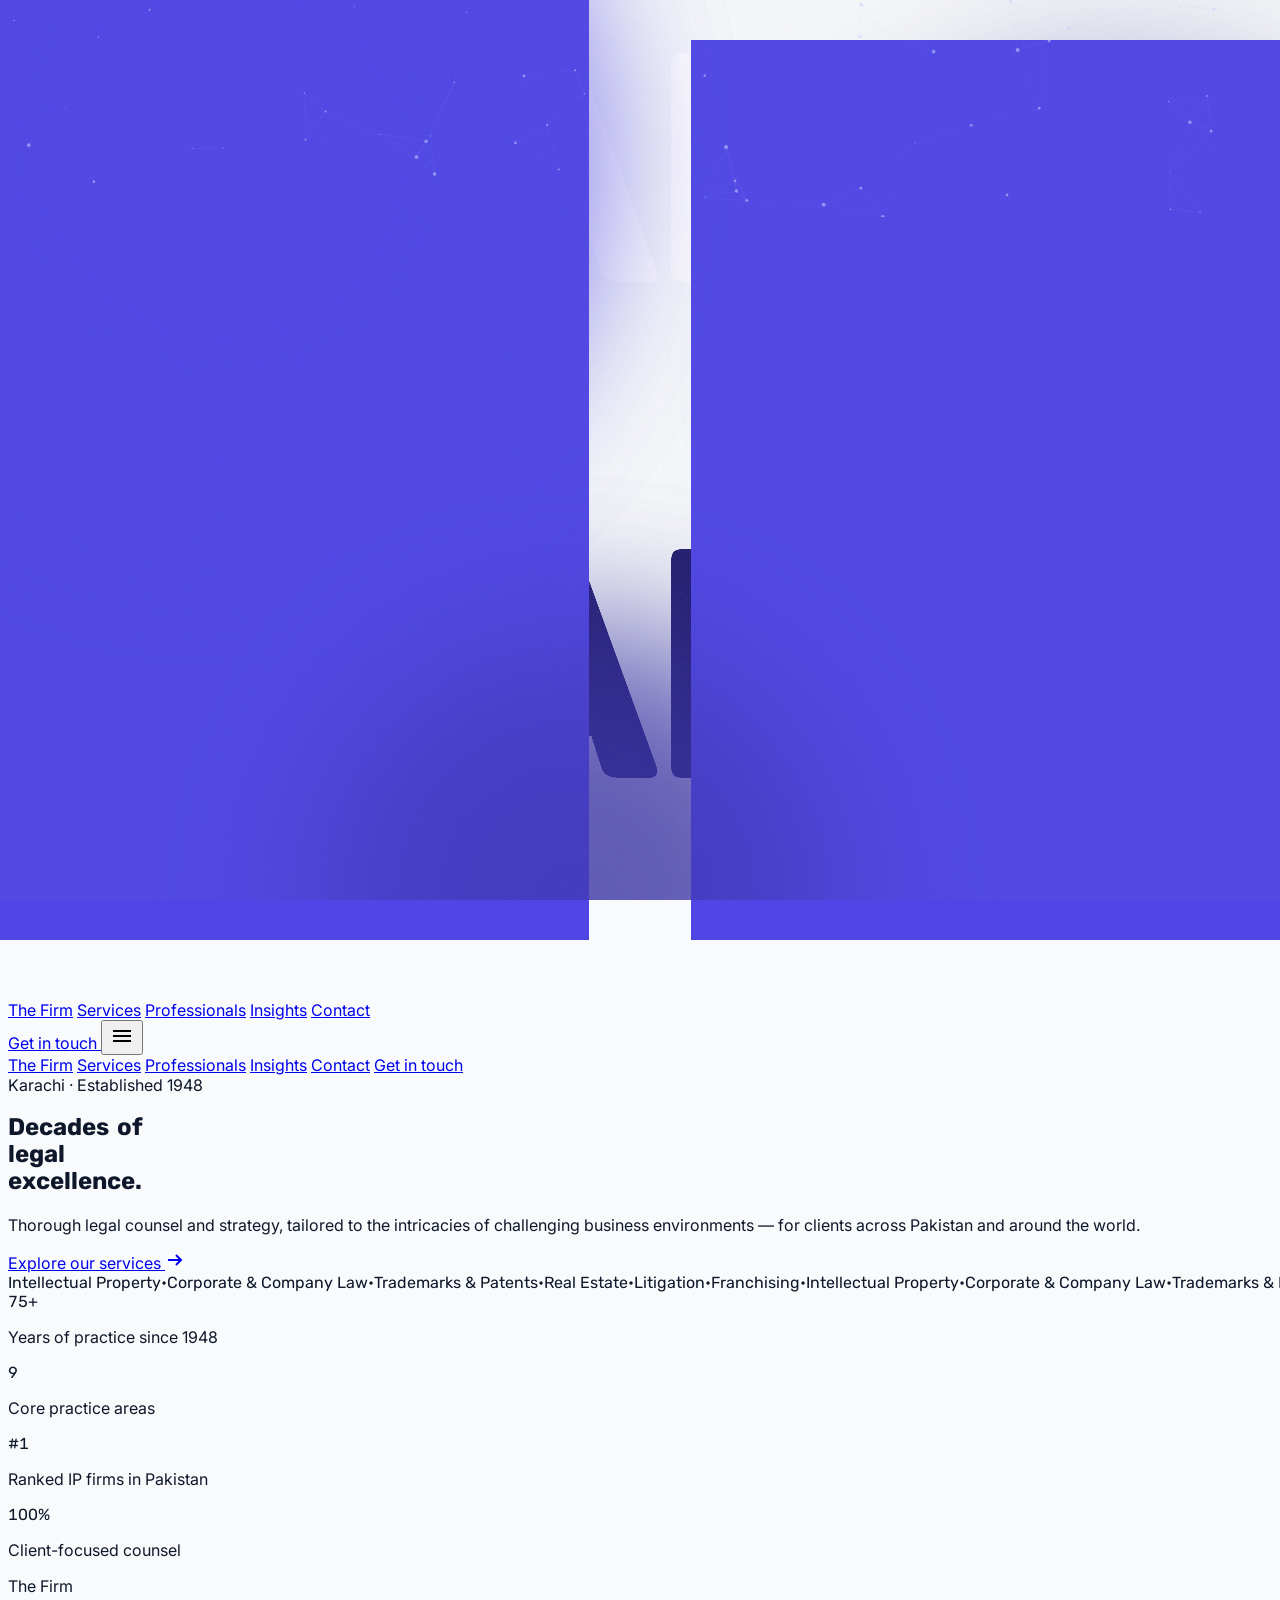
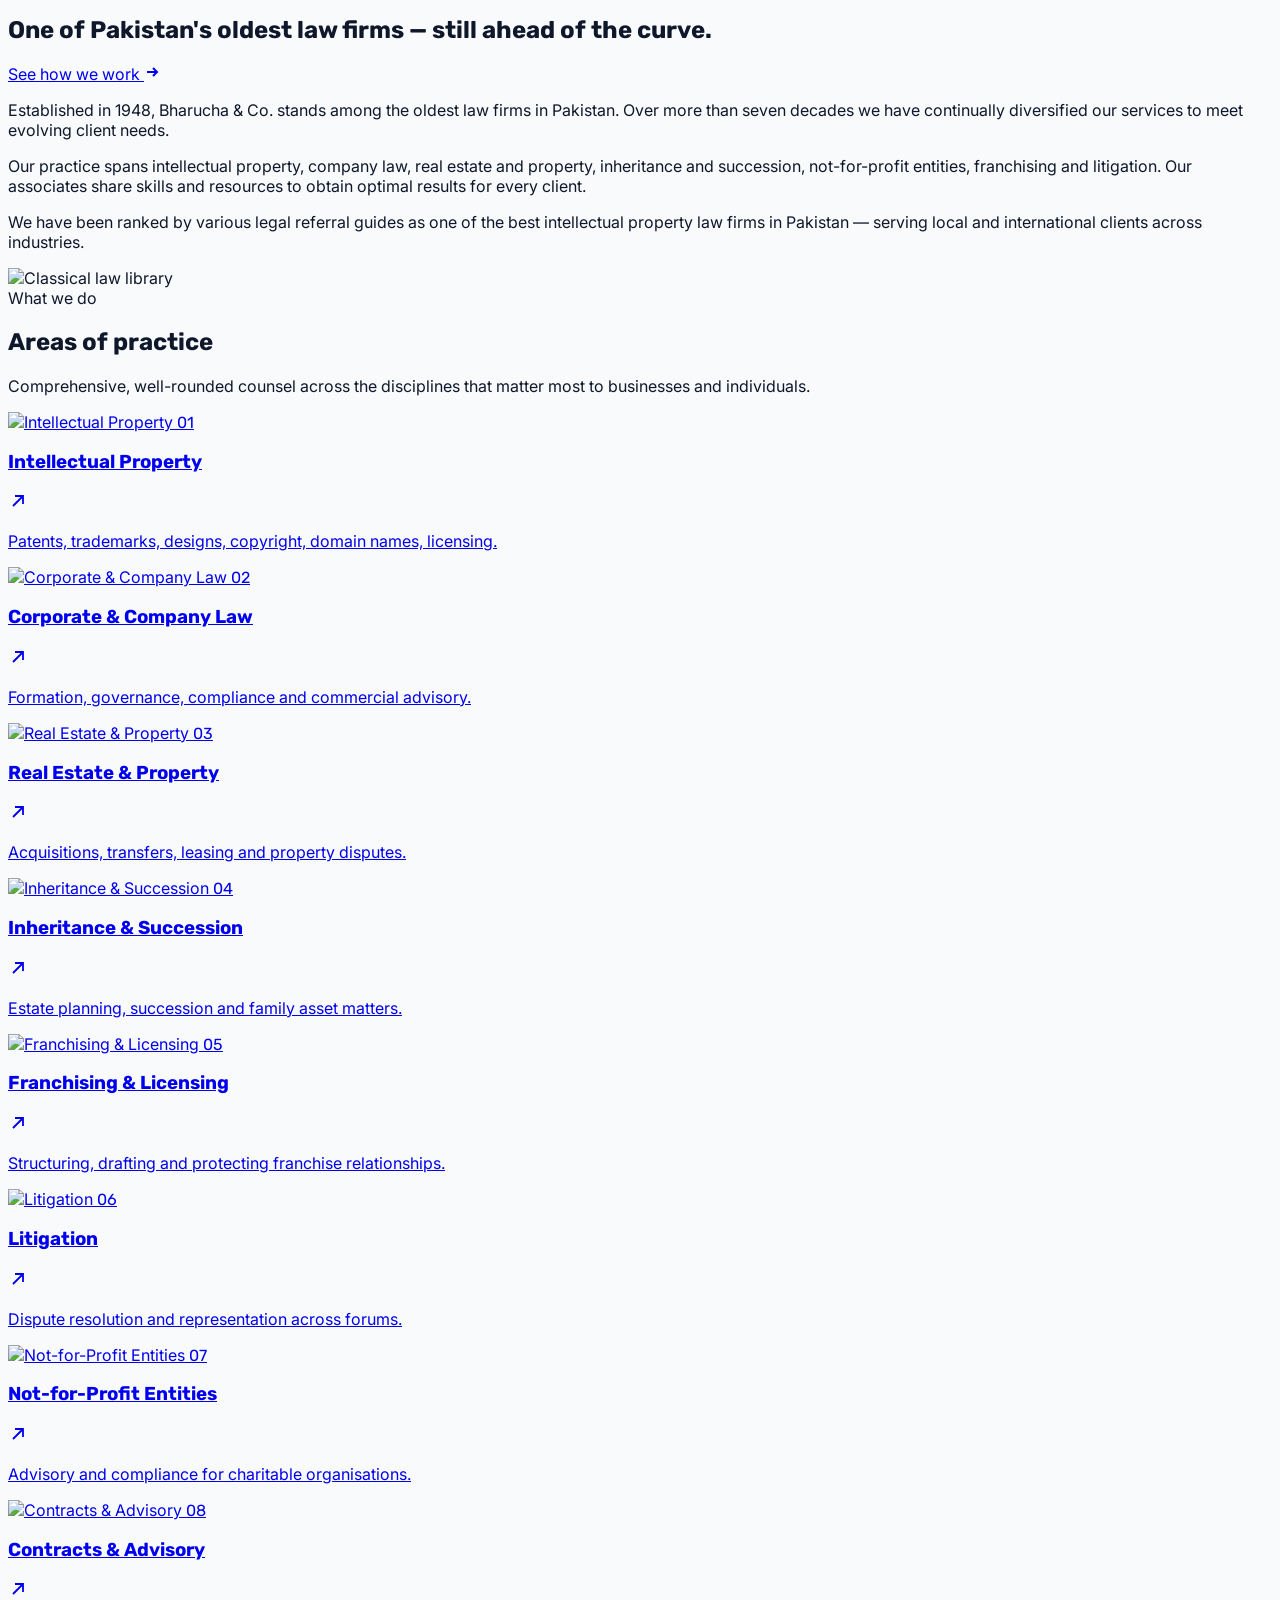
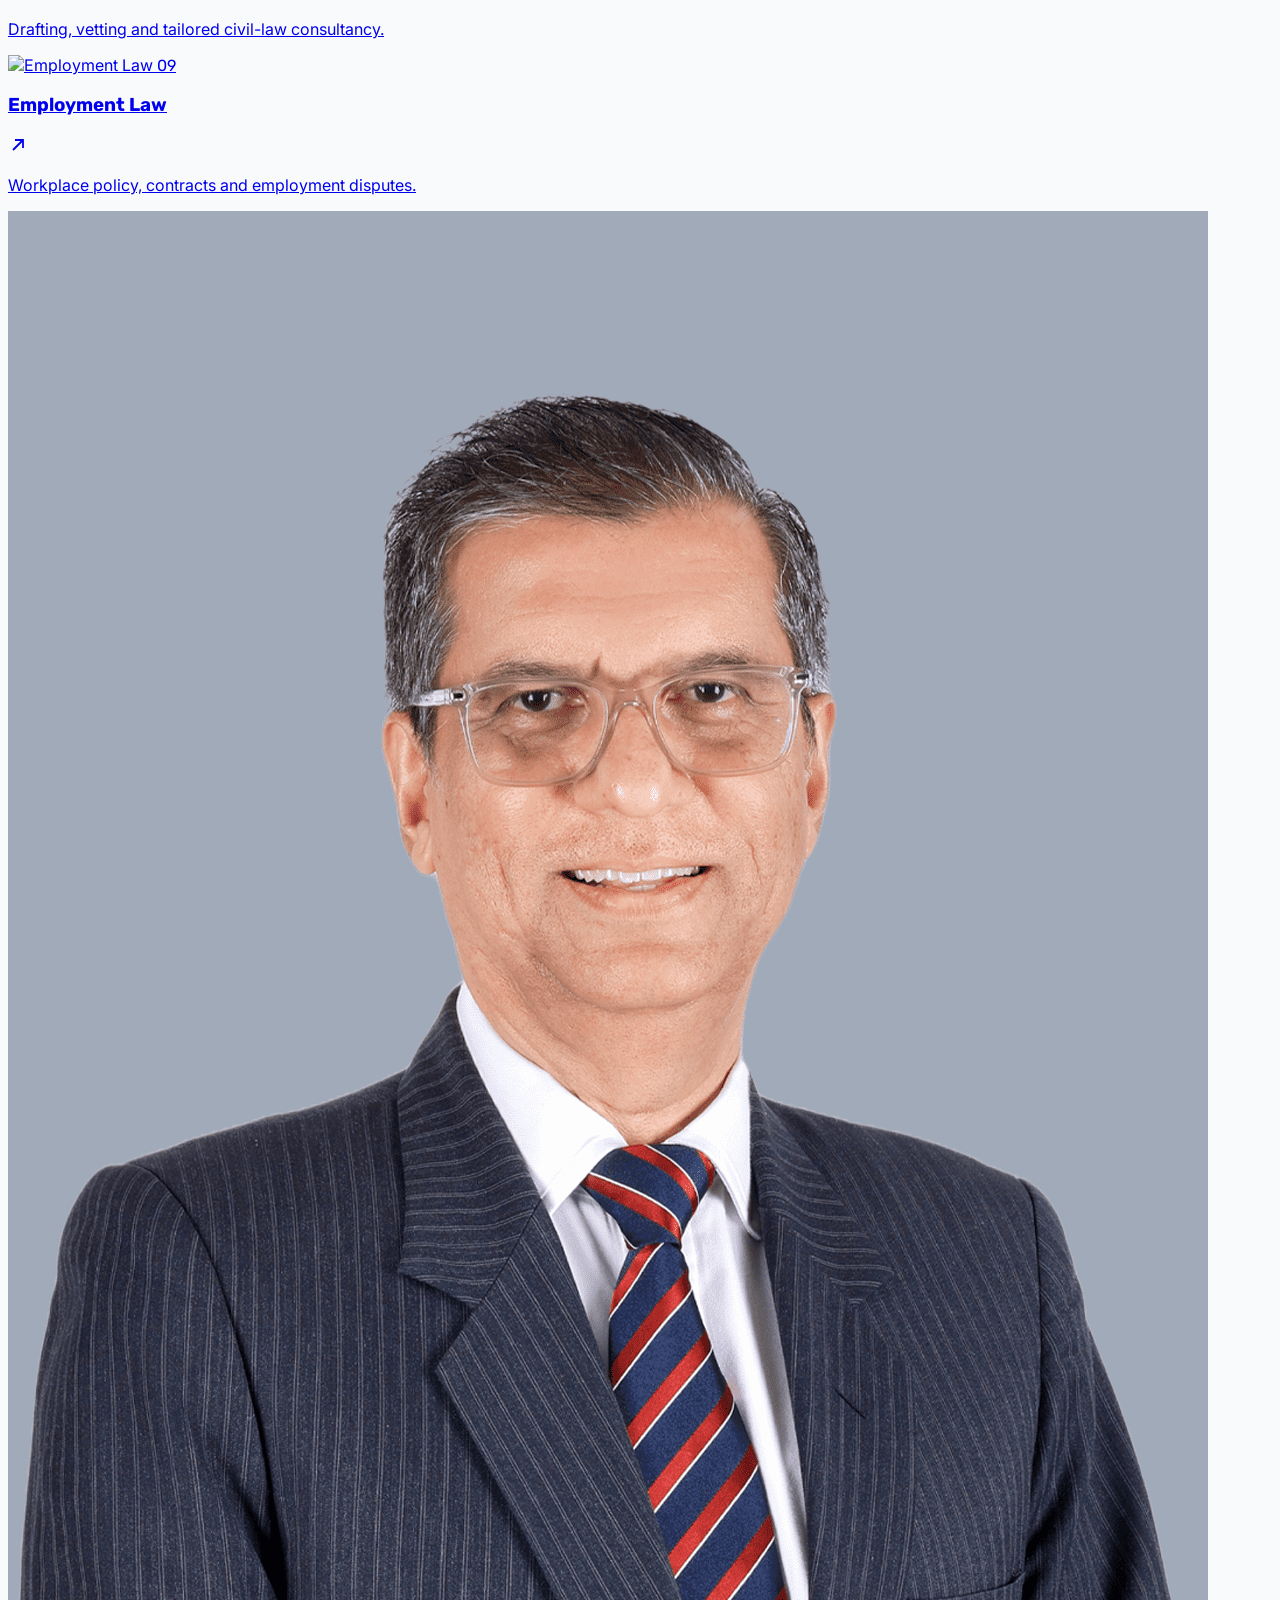
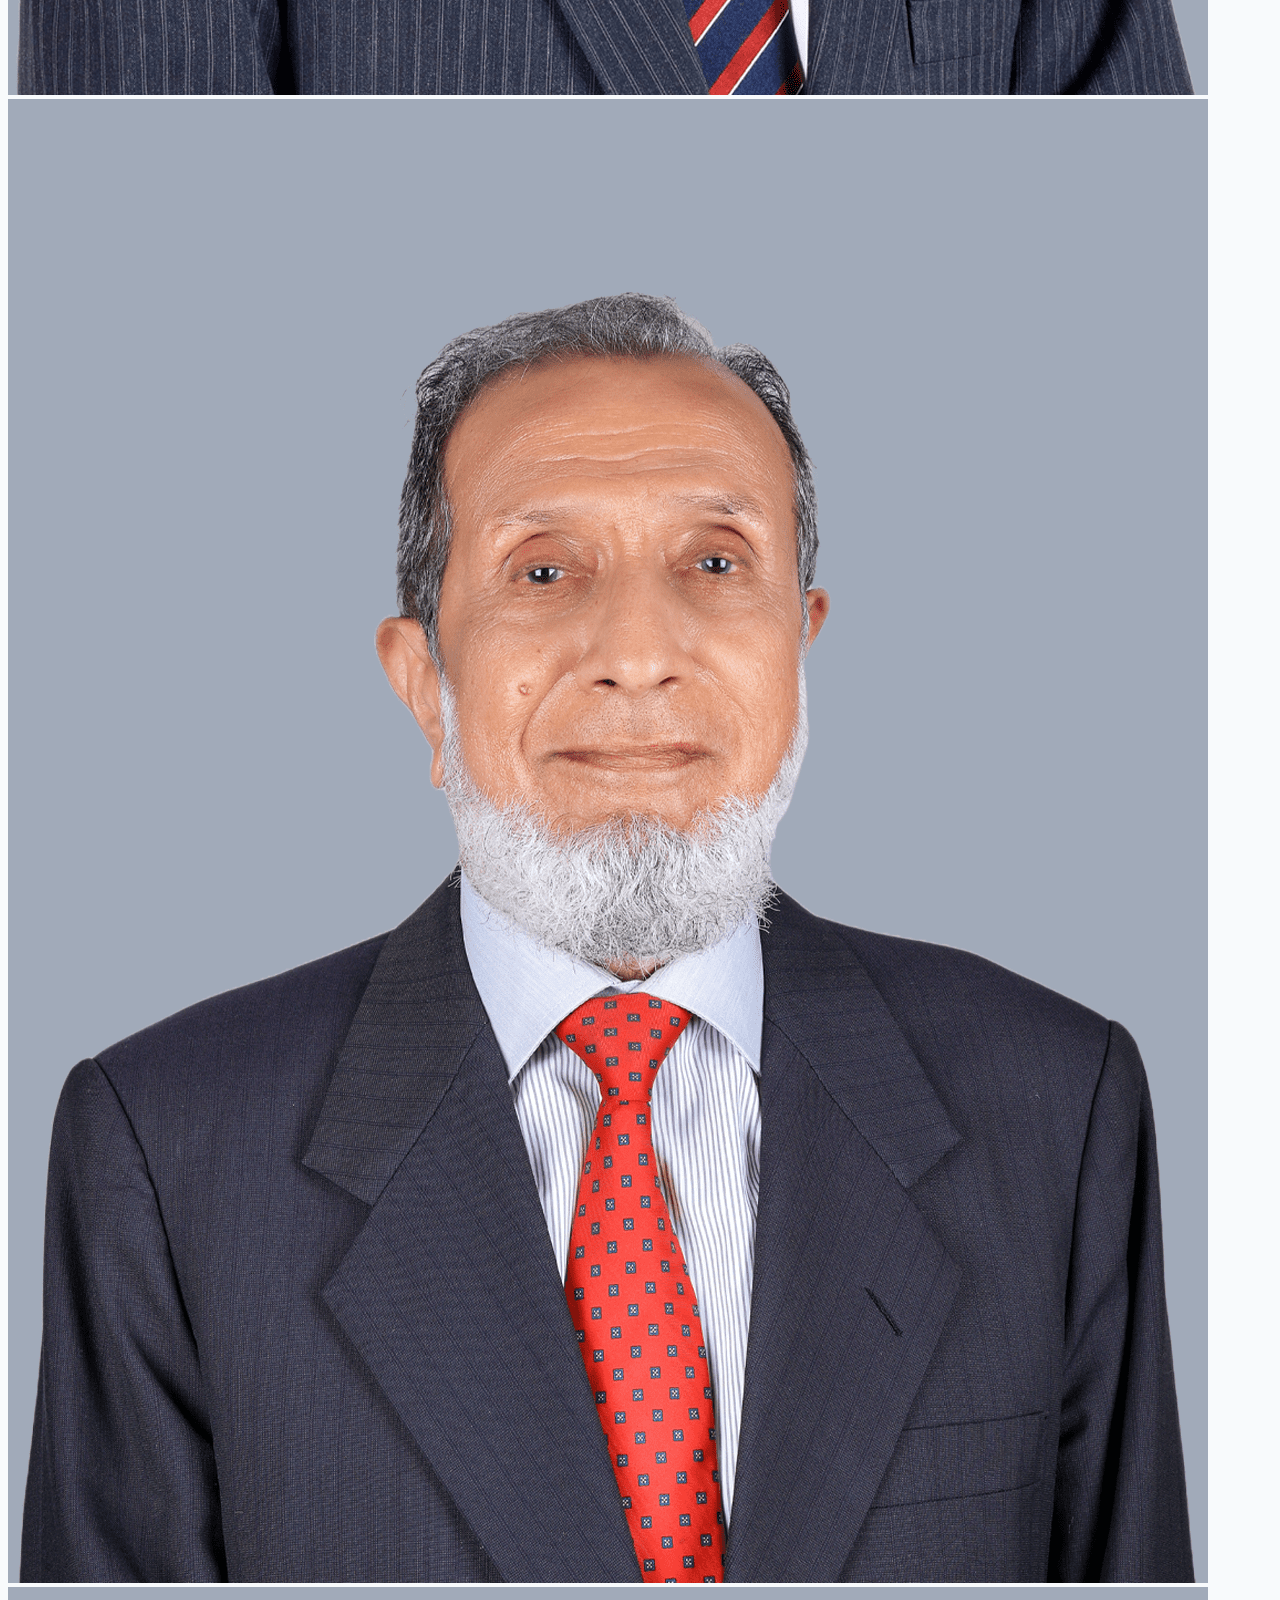
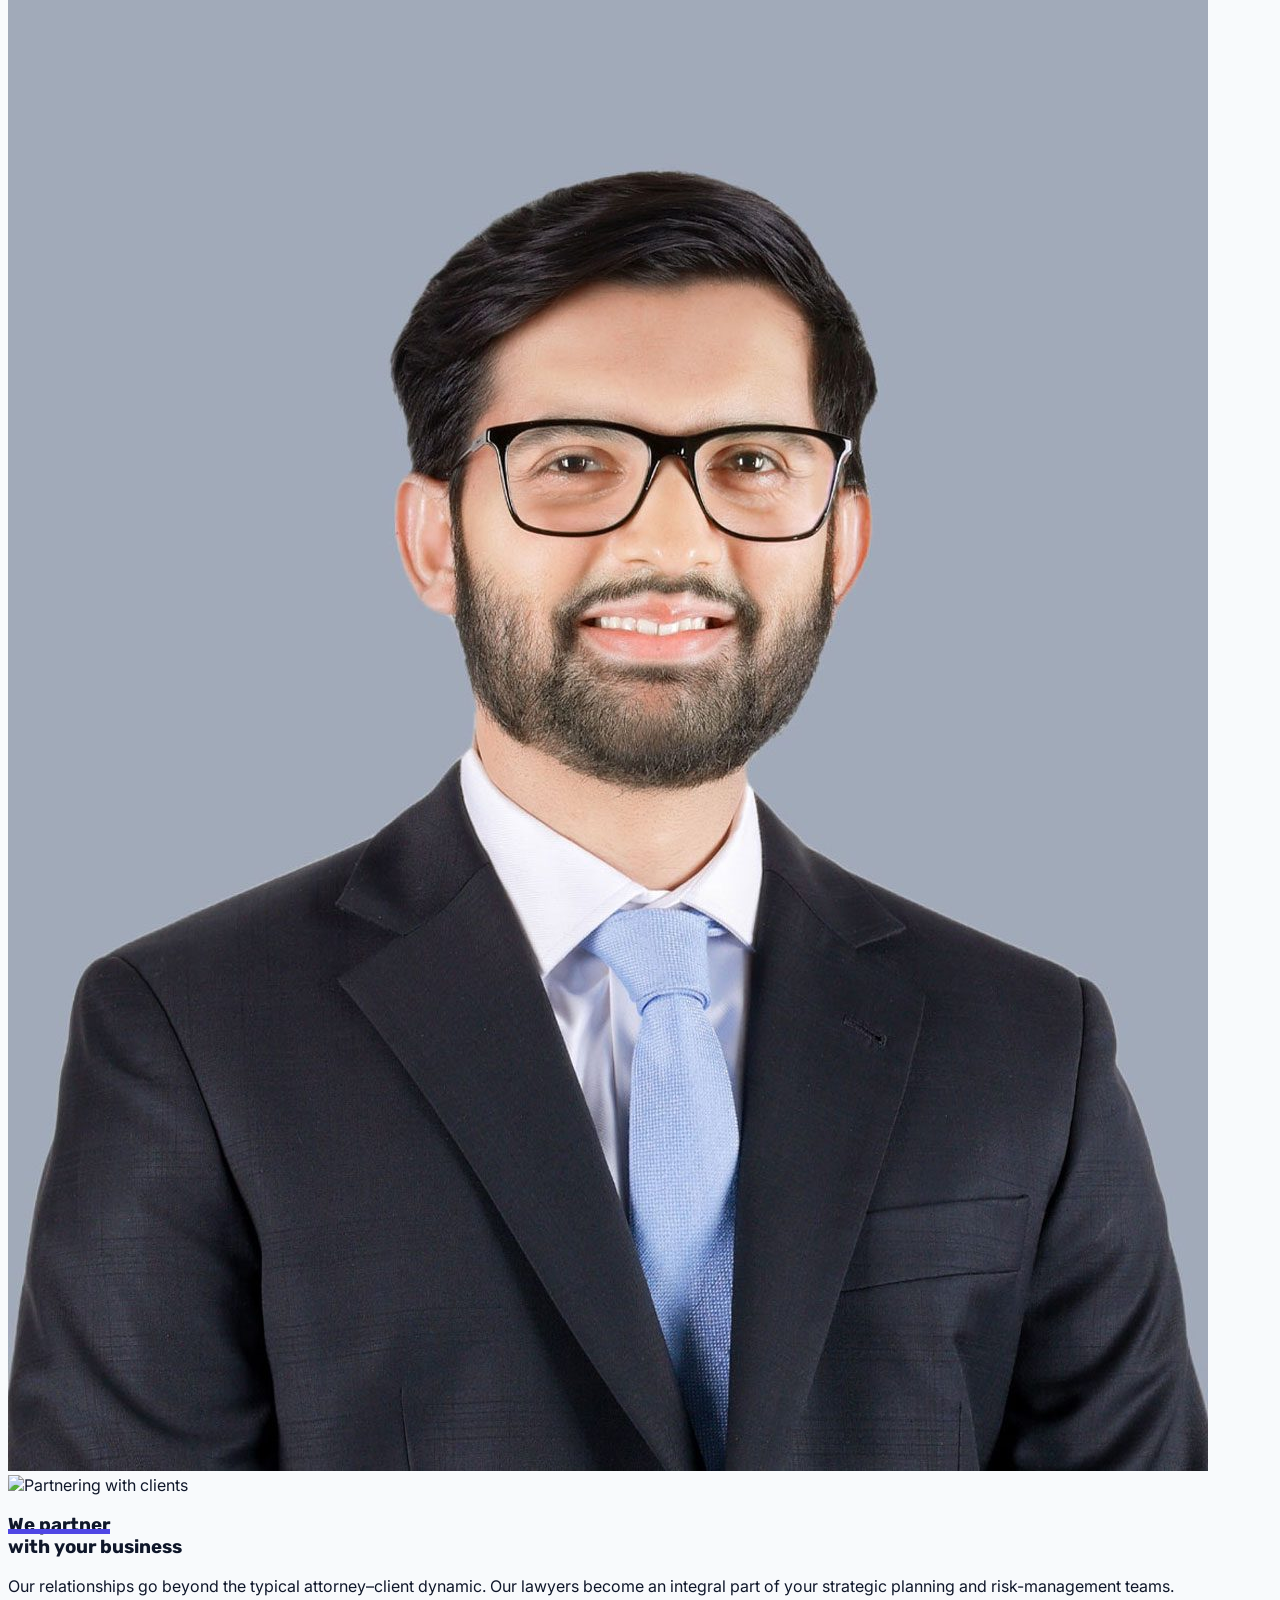
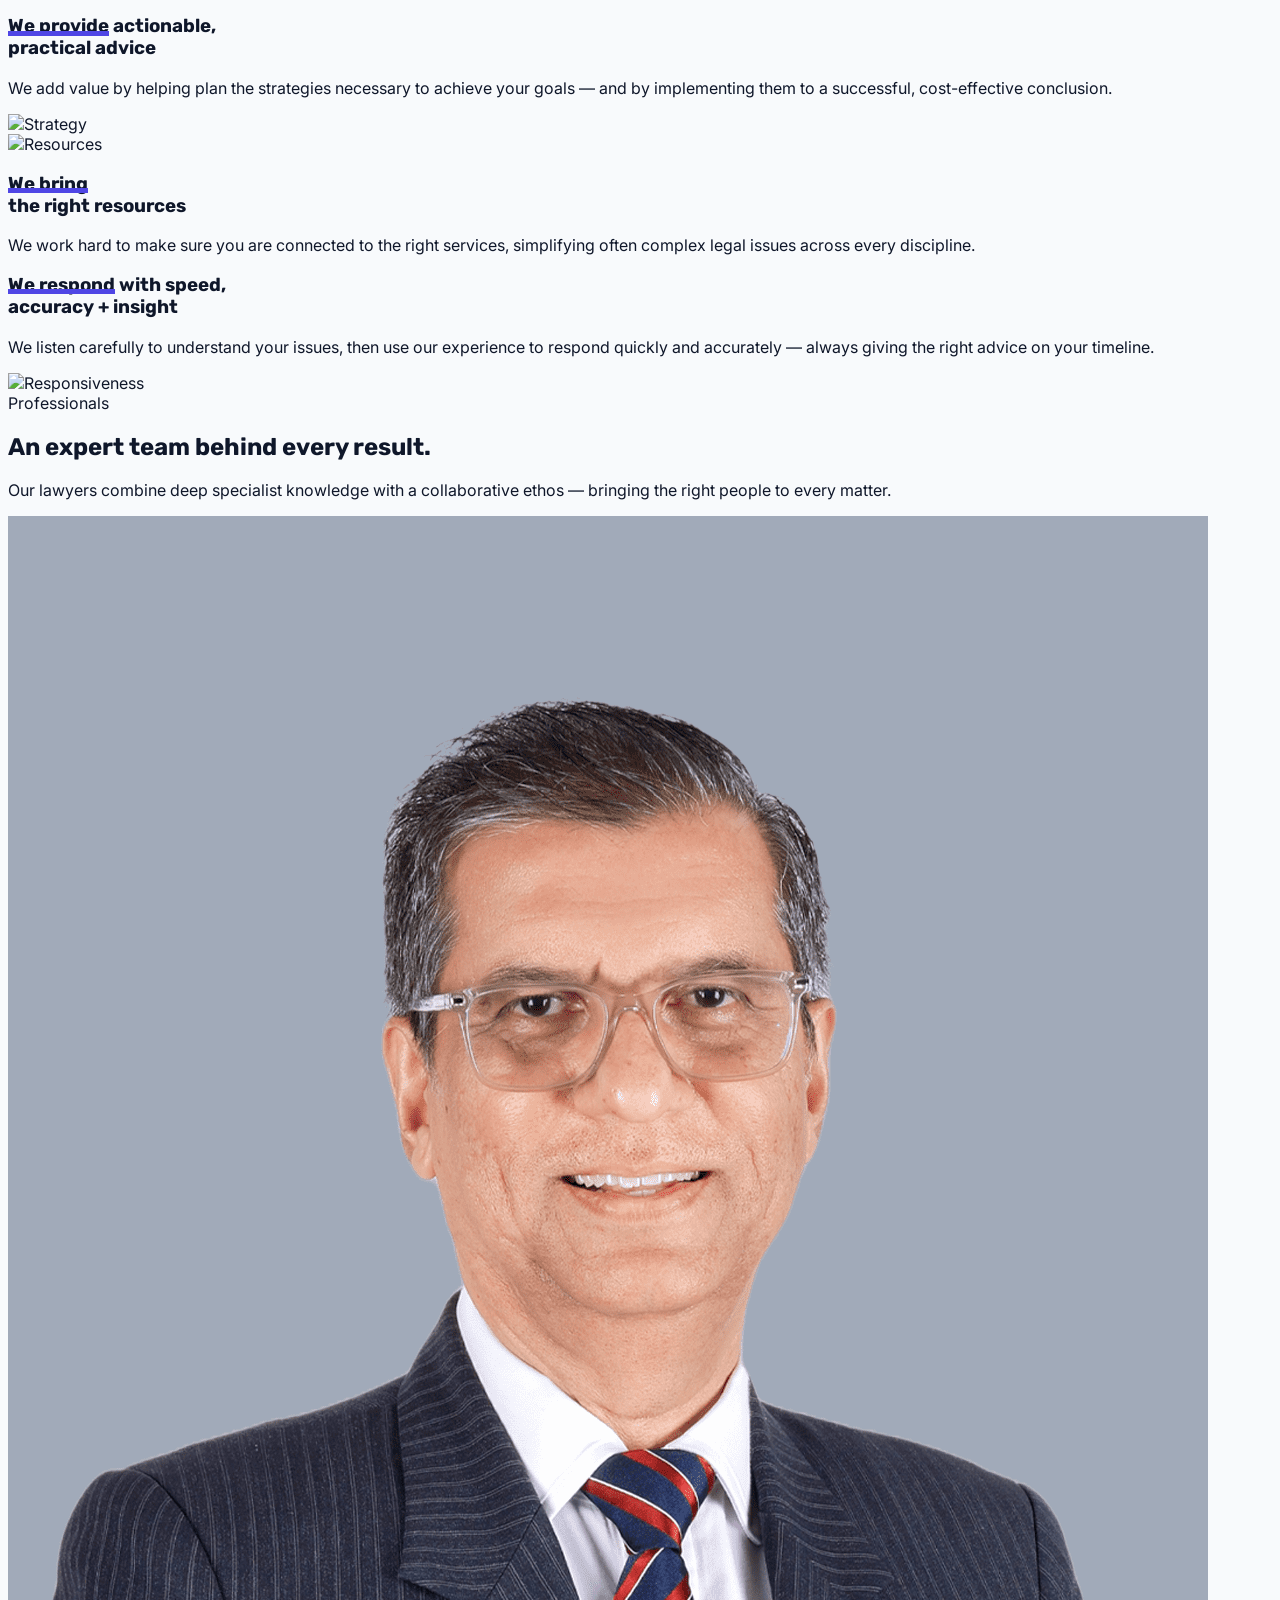
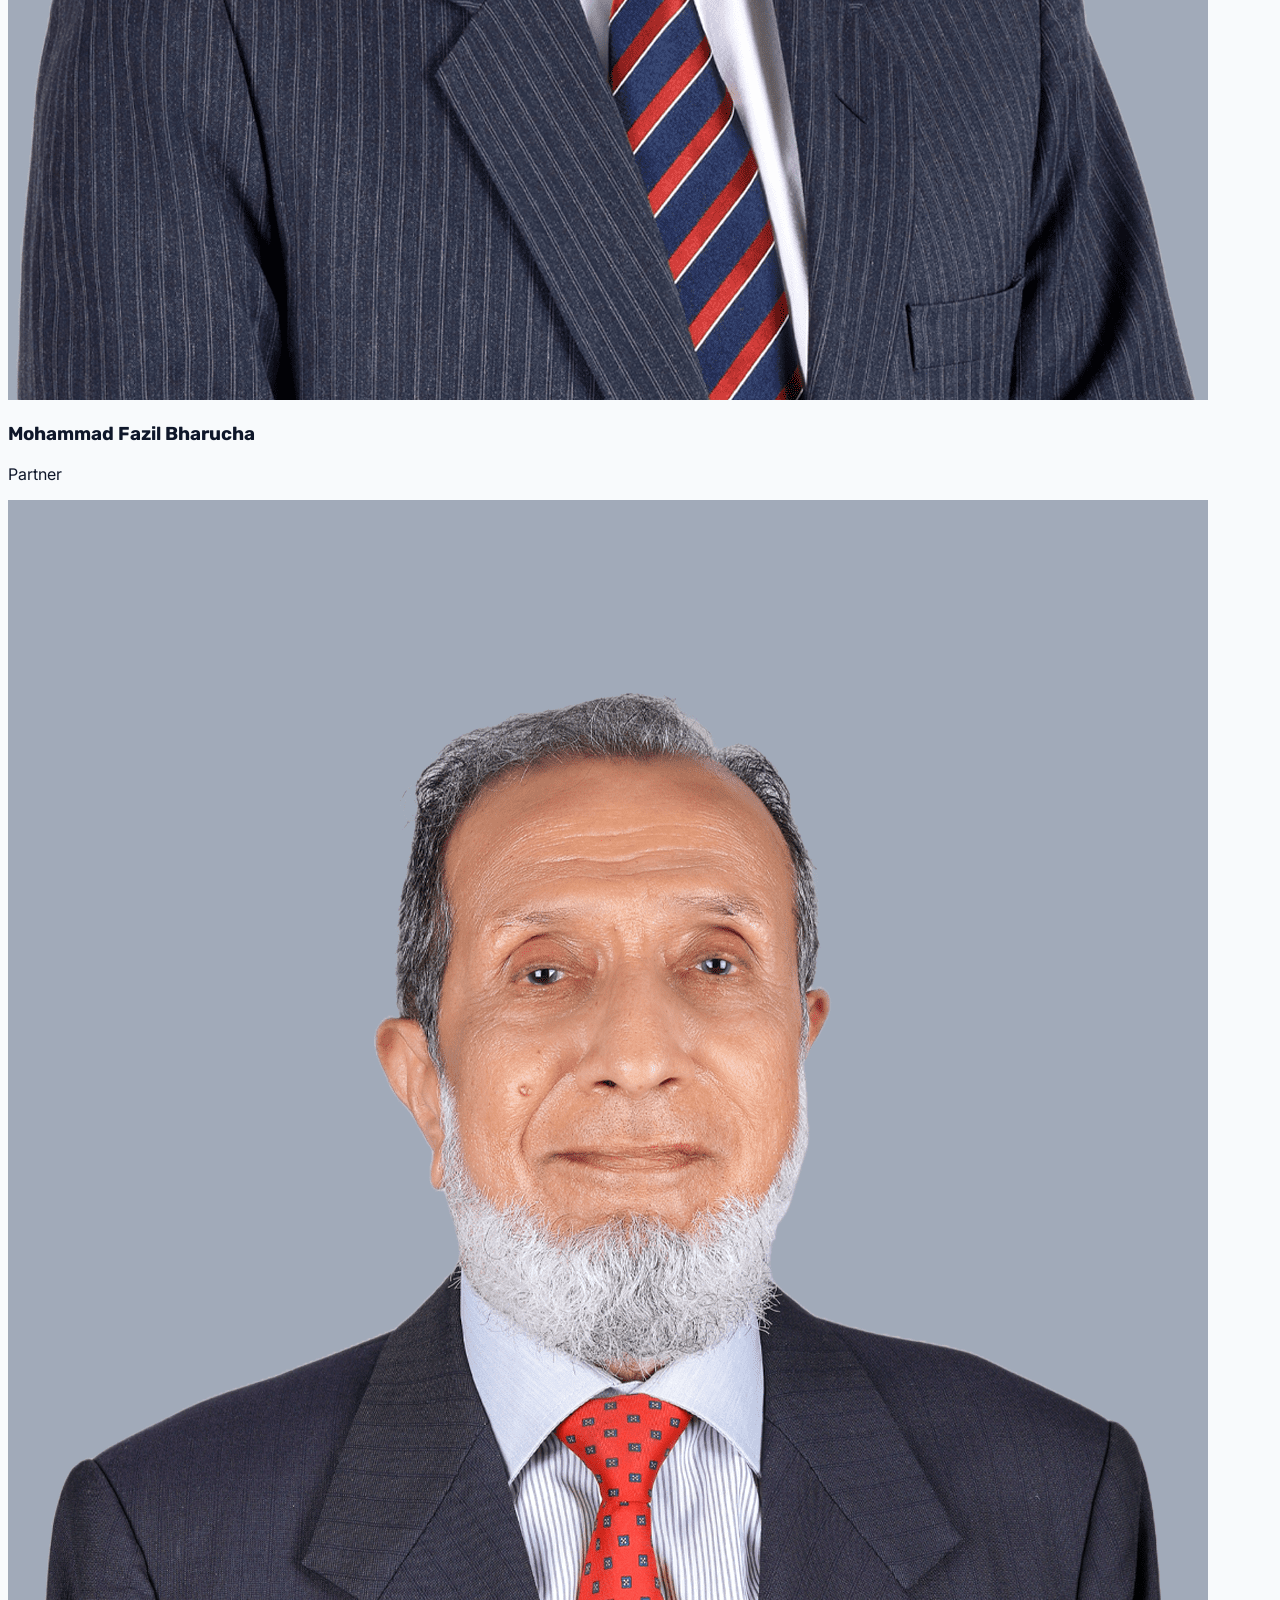
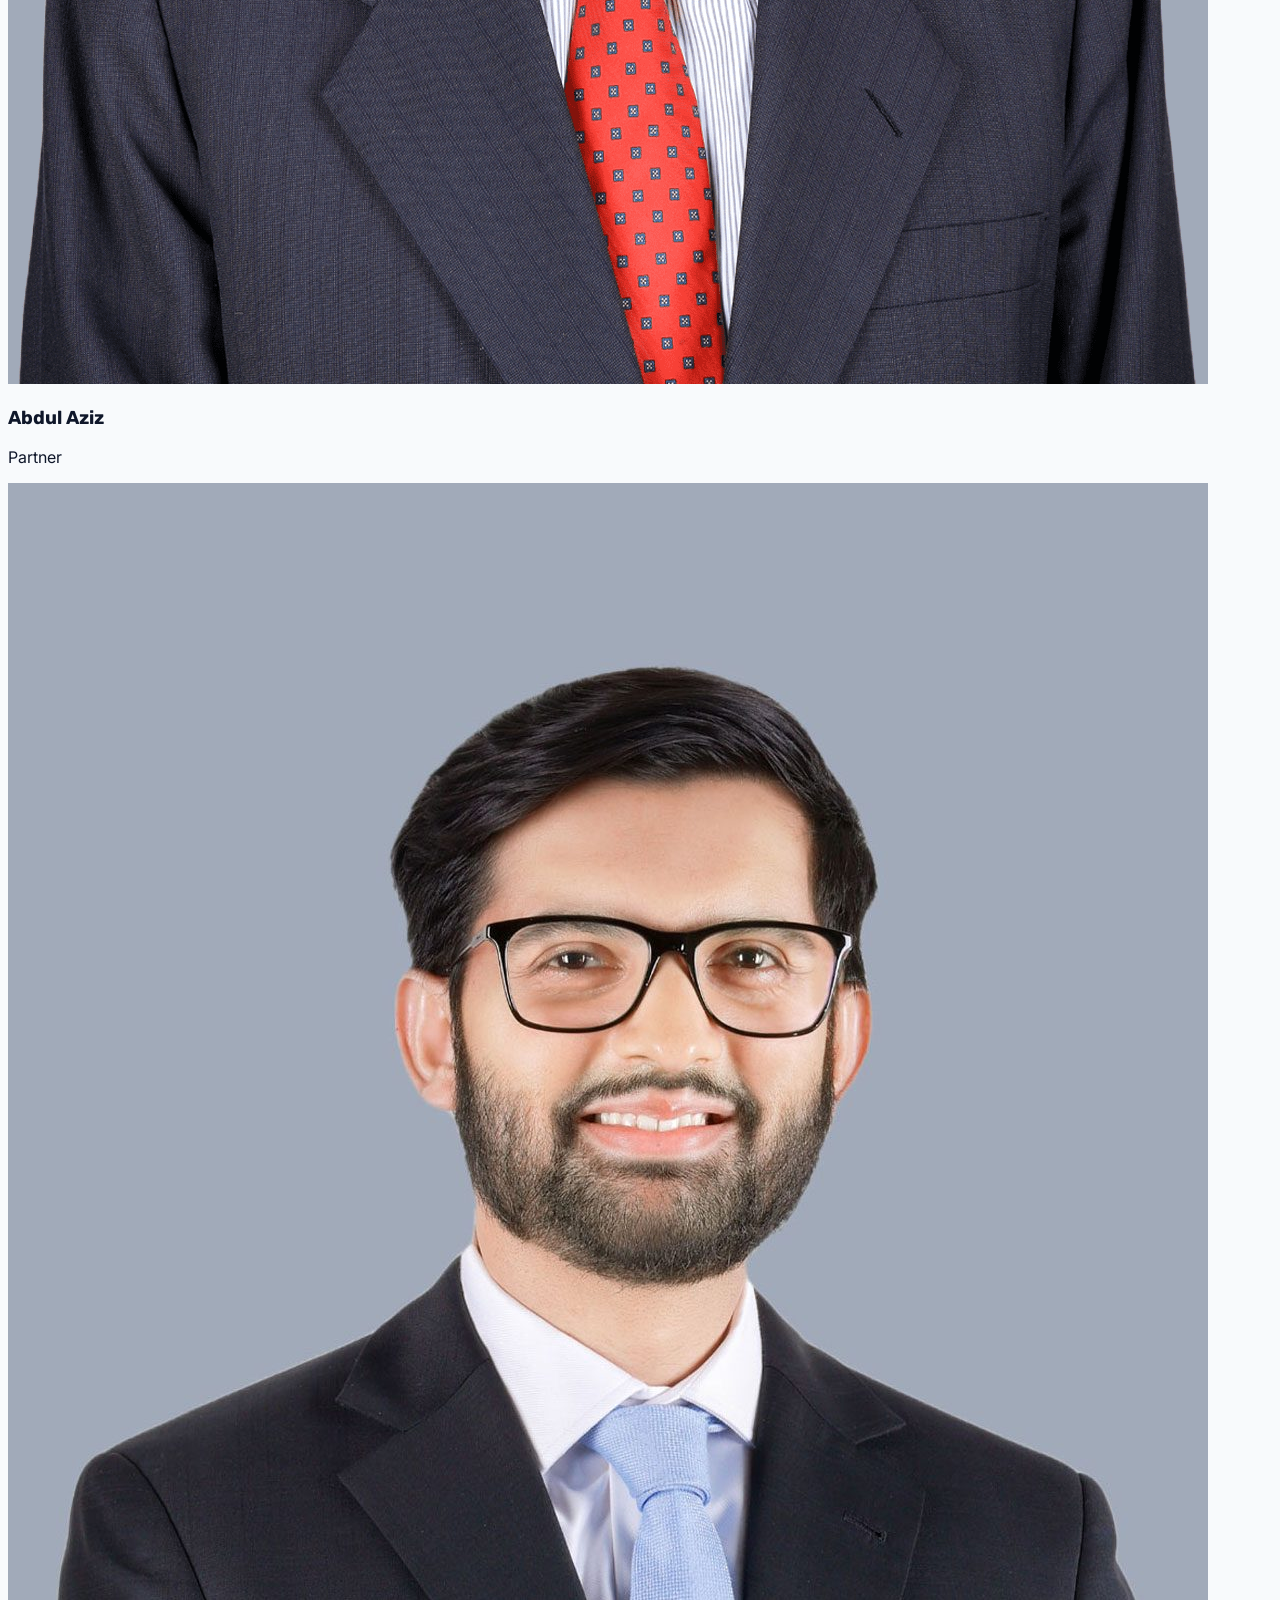
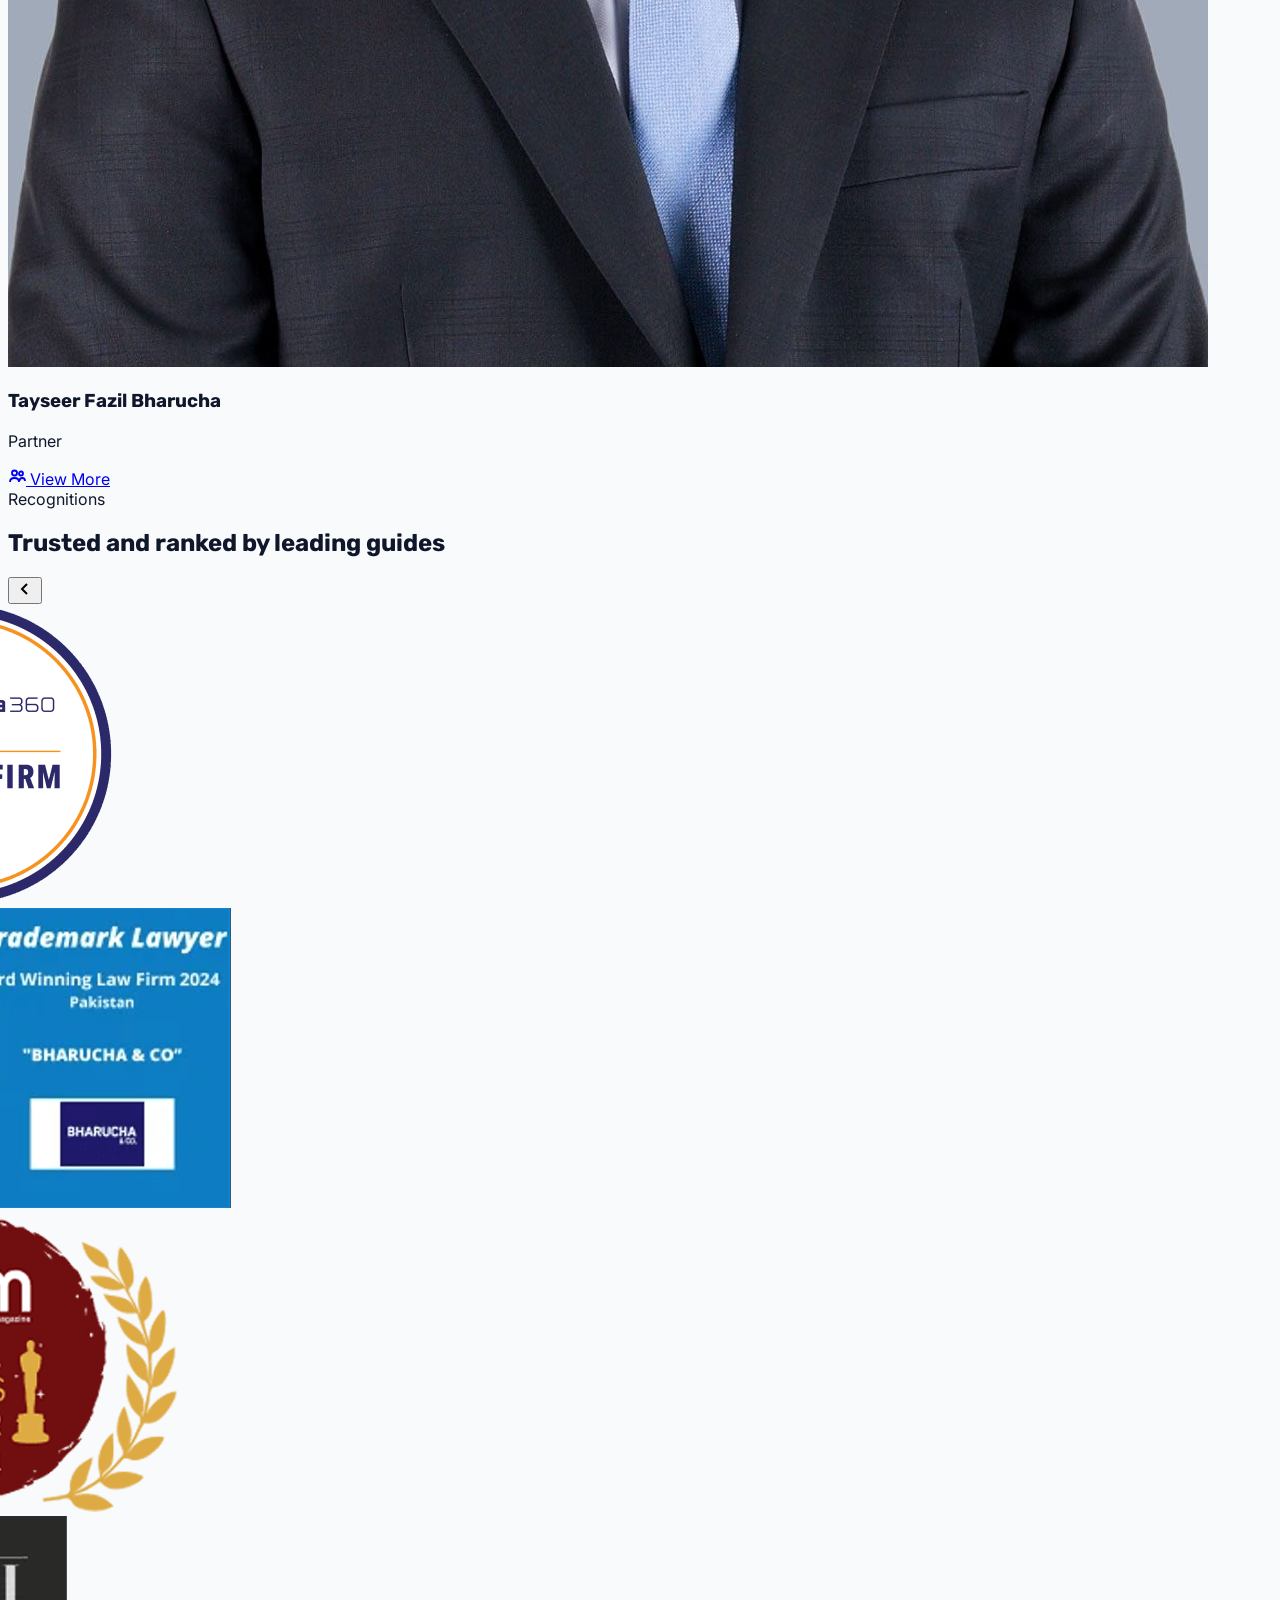
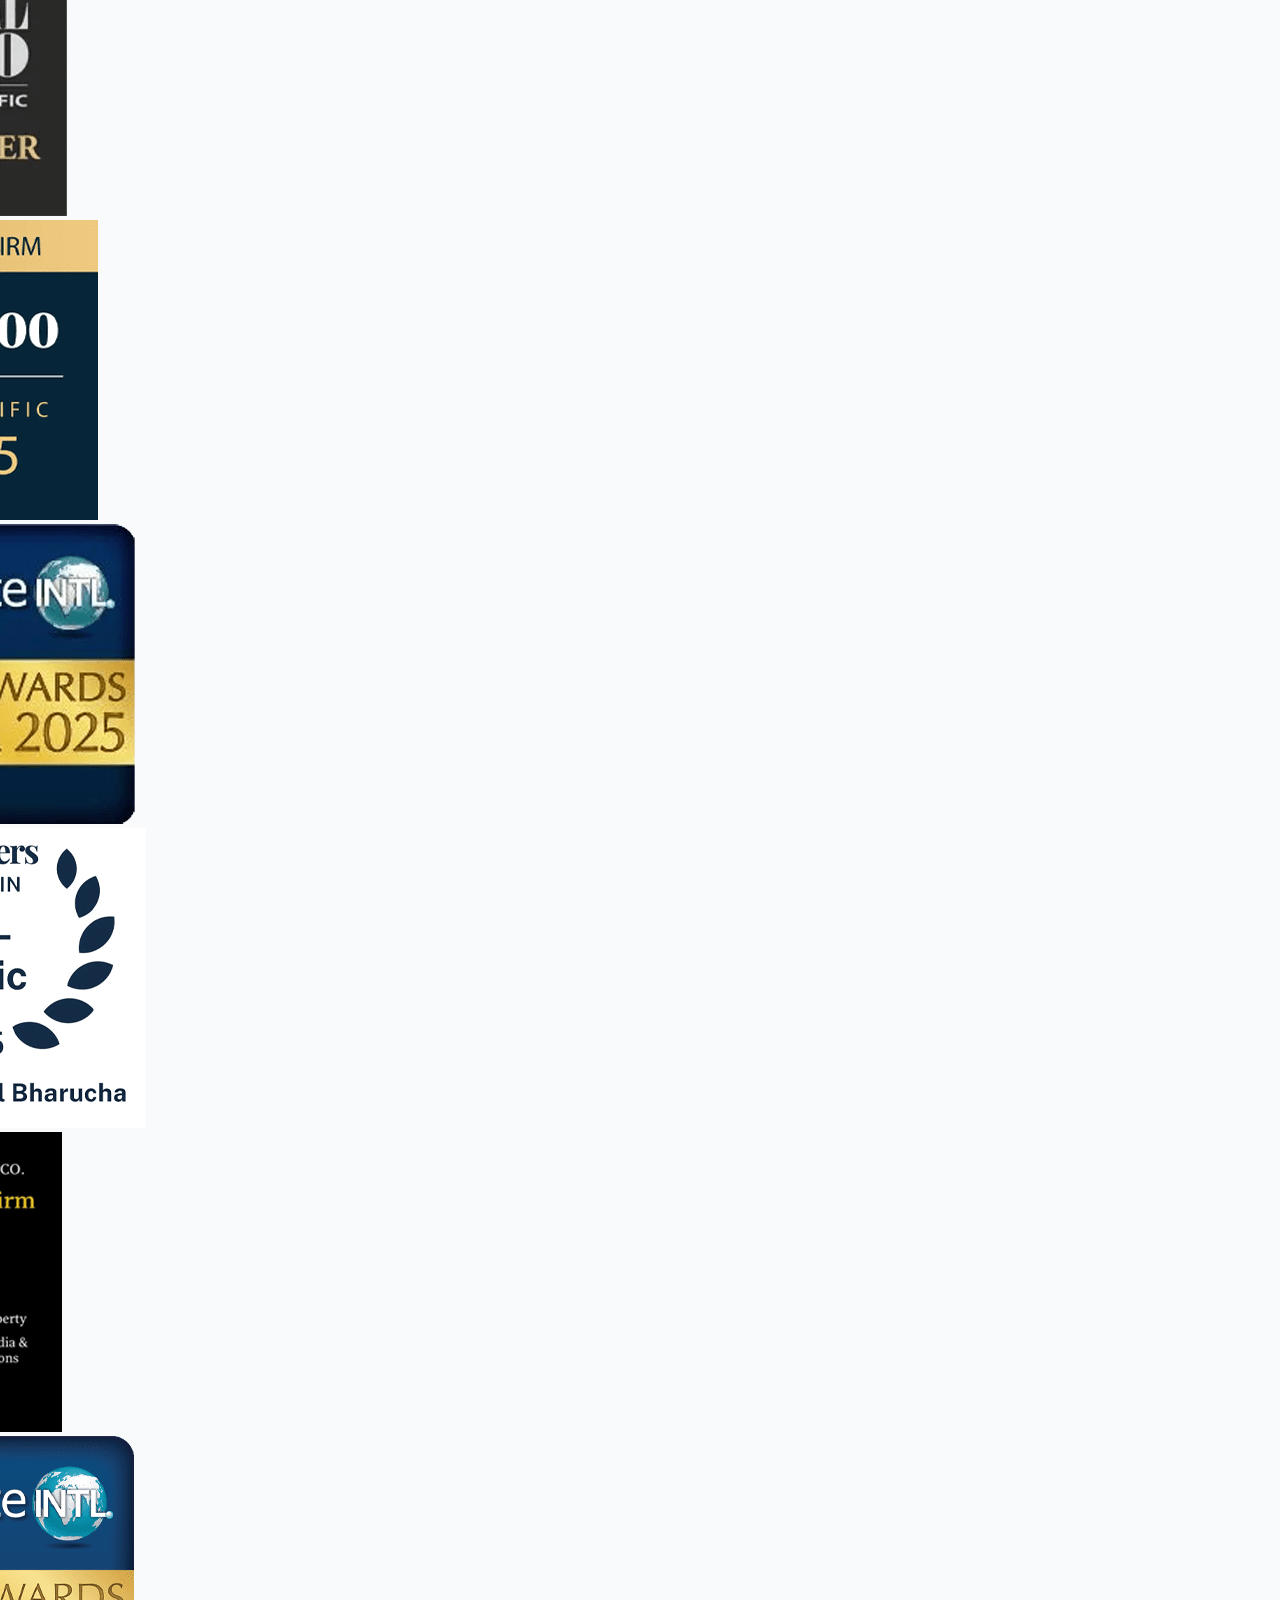
==== commit 8b791f85: "second commit" ====
--- a/index.html
+++ b/index.html
@@ -9,152 +9,8 @@
 <link rel="preconnect" href="https://fonts.gstatic.com" crossorigin>
 <link href="https://fonts.googleapis.com/css2?family=Rubik:wght@400;500;600;700;800&family=Inter:wght@300;400;500;600&display=swap" rel="stylesheet">
 <script src="https://cdn.tailwindcss.com"></script>
-<script>
-tailwind.config = {
-  theme: {
-    extend: {
-      colors: {
-        navy: '#1E196B',
-        navydeep: '#15103F',
-        indigo2: '#4F46E5',
-        slate2: '#64748B',
-        ink: '#0F172A',
-        offwhite: '#F8FAFC',
-      },
-      fontFamily: {
-        display: ['Rubik', 'sans-serif'],
-        body: ['Inter', 'sans-serif'],
-      },
-    }
-  }
-}
-</script>
-<style>
-  html { scroll-behavior: smooth; }
-  body { font-family: 'Inter', sans-serif; background: #F8FAFC; color: #0F172A; overflow-x: hidden; }
-  .font-display { font-family: 'Rubik', sans-serif; }
-
-  /* Hero animated aurora */
-  .aurora { position:absolute; inset:0; overflow:hidden; }
-  .aurora span { position:absolute; border-radius:9999px; filter:blur(80px); opacity:.55; }
-  .a1 { width:55vw; height:55vw; left:-10vw; top:-15vw; background:#4F46E5; animation:drift1 18s ease-in-out infinite; }
-  .a2 { width:45vw; height:45vw; right:-10vw; top:10vh; background:#2A2390; animation:drift2 22s ease-in-out infinite; }
-  .a3 { width:40vw; height:40vw; left:25vw; bottom:-20vw; background:#3730A3; animation:drift3 26s ease-in-out infinite; }
-  @keyframes drift1 { 0%,100%{transform:translate(0,0) scale(1)} 50%{transform:translate(8vw,6vh) scale(1.15)} }
-  @keyframes drift2 { 0%,100%{transform:translate(0,0) scale(1.1)} 50%{transform:translate(-6vw,4vh) scale(1)} }
-  @keyframes drift3 { 0%,100%{transform:translate(0,0) scale(1)} 50%{transform:translate(4vw,-6vh) scale(1.2)} }
-
-  .grain { position:absolute; inset:0; opacity:.06; background-image:url("data:image/svg+xml,%3Csvg xmlns='http://www.w3.org/2000/svg' width='120' height='120'%3E%3Cfilter id='n'%3E%3CfeTurbulence type='fractalNoise' baseFrequency='0.85' numOctaves='3'/%3E%3C/filter%3E%3Crect width='100%25' height='100%25' filter='url(%23n)'/%3E%3C/svg%3E"); }
-
-  /* Kinetic hero reveal */
-  .reveal-line { display:block; overflow:hidden; padding-bottom:.3em; margin-bottom:-.28em; line-height:1.05; }
-  .reveal-line > span { display:inline-block; transform:translateY(130%); transition:transform 1s cubic-bezier(.16,1,.3,1); padding-bottom:.05em; }
-  .hero-in .reveal-line > span { transform:translateY(0); }
-  .d1 > span{transition-delay:.15s}.d2 > span{transition-delay:.3s}.d3 > span{transition-delay:.45s}
-  .fade-up{opacity:0;transform:translateY(24px);transition:all 1s cubic-bezier(.16,1,.3,1);transition-delay:.7s}
-  .hero-in .fade-up{opacity:1;transform:none}
-
-  /* Scroll reveal */
-  .sr{opacity:0;transform:translateY(40px);transition:opacity .9s cubic-bezier(.16,1,.3,1),transform .9s cubic-bezier(.16,1,.3,1)}
-  .sr.in{opacity:1;transform:none}
-  .sr-d1{transition-delay:.1s}.sr-d2{transition-delay:.2s}.sr-d3{transition-delay:.3s}.sr-d4{transition-delay:.4s}
-
-  /* Marquee */
-  .marquee{display:flex;width:max-content;animation:scrollx 32s linear infinite}
-  @keyframes scrollx{to{transform:translateX(-50%)}}
-
-  .nav-link{position:relative}
-  .nav-link::after{content:'';position:absolute;left:0;bottom:-4px;width:0;height:1.5px;background:currentColor;transition:width .3s}
-  .nav-link:hover::after{width:100%}
-
-  .pa-card{transition:transform .5s cubic-bezier(.16,1,.3,1), box-shadow .5s, border-color .5s}
-  .pa-card:hover{transform:translateY(-6px);box-shadow:0 24px 60px -20px rgba(30,25,107,.28);border-color:#1E196B}
-  .pa-card .arrow{transition:transform .4s}
-  .pa-card:hover .arrow{transform:translate(4px,-4px)}
-
-  .counter{font-variant-numeric:tabular-nums}
-
-  /* Approach experts marquee */
-  .exp-marquee{animation:scrollx 38s linear infinite}
-  .exp-marquee.paused{animation-play-state:paused}
-  .exp-card{flex:0 0 auto;width:200px;height:260px;background:#E2E8F0;border-radius:2px;overflow:hidden;
-    transform:translateY(-70px);box-shadow:0 12px 30px -12px rgba(0,0,0,.3)}
-  .exp-card img{width:100%;height:100%;object-fit:cover;object-position:top}
-  .exp-card:nth-child(even){transform:translateY(-30px)}
-
-  /* Full-bleed accent blocks behind value images (connect to experts band) */
-  .vbleed{position:absolute;background:#4F46E5;z-index:0;top:2.5rem;bottom:-2.5rem;width:46%}
-  .vbleed.l{left:0}
-  .vbleed.r{right:0}
-  .vbleed.connect{top:-7rem}
-  @media (max-width:1023px){.vbleed{width:60%;top:1.5rem;bottom:-1.5rem}.vbleed.connect{top:-4rem}}
-  /* CSS wordmark logo */
-  .logo-wordmark{display:inline-flex;flex-direction:column;line-height:.82;font-family:'Rubik',sans-serif;
-    letter-spacing:-.01em;color:currentColor}
-  .logo-wordmark .lw-main{font-size:1.45rem;font-weight:800}
-  .logo-wordmark .lw-sub{font-size:.7rem;font-weight:700;letter-spacing:.02em;align-self:flex-end;margin-top:-.04em}
-  @media (min-width:1024px){.logo-wordmark .lw-main{font-size:1.6rem}.logo-wordmark .lw-sub{font-size:.76rem}}
-
-  /* Memberships marquee */
-  .mq-mask{overflow:hidden;-webkit-mask-image:linear-gradient(90deg,transparent,#000 6%,#000 94%,transparent);
-    mask-image:linear-gradient(90deg,transparent,#000 6%,#000 94%,transparent)}
-  .mq-row{display:flex;width:max-content;gap:1.1rem}
-  .mq-a{animation:scrollx 50s linear infinite}
-  .mq-b{animation:scrollx 50s linear infinite reverse}
-  .mq-wrap:hover .mq-row{animation-play-state:paused}
-  .mcard{flex:0 0 auto;width:270px;background:#fff;border:1px solid #E2E8F0;border-radius:14px;
-    padding:20px 22px;display:flex;align-items:center;gap:16px;transition:border-color .4s,transform .4s,box-shadow .4s}
-  .mcard:hover{border-color:#1E196B;transform:translateY(-4px);box-shadow:0 20px 40px -20px rgba(30,25,107,.3)}
-  .mcard .ac{font-family:'Rubik',sans-serif;font-weight:700;color:#1E196B;font-size:1.05rem;
-    background:#EEF0FF;border-radius:10px;width:58px;height:58px;display:flex;align-items:center;justify-content:center;flex:0 0 auto;font-size:.92rem;text-align:center;line-height:1.05}
-  .mcard .nm{font-size:.86rem;color:#475569;line-height:1.35}
-
-  .uline{position:relative;white-space:nowrap}
-  .uline::after{content:'';position:absolute;left:0;bottom:.08em;width:100%;height:5px;background:#4F46E5}
-
-  /* Floating-label contact form */
-  .ff{position:relative}
-  .ff input,.ff textarea{width:100%;background:transparent;border:0;border-bottom:1.5px solid rgba(255,255,255,.22);
-    color:#fff;padding:12px 0 8px;font-size:1.05rem;outline:none;transition:border-color .35s;resize:none}
-  .ff label{position:absolute;left:0;top:12px;color:rgba(255,255,255,.5);font-size:1.05rem;pointer-events:none;
-    transition:all .3s cubic-bezier(.16,1,.3,1)}
-  .ff input:focus~label,.ff input:not(:placeholder-shown)~label,
-  .ff textarea:focus~label,.ff textarea:not(:placeholder-shown)~label{top:-12px;font-size:.72rem;letter-spacing:.12em;
-    text-transform:uppercase;color:#A5B4FC}
-  .ff input:focus,.ff textarea:focus{border-color:#A5B4FC}
-
-  /* Interactive hero spotlight */
-  #spotlight{position:absolute;inset:0;z-index:5;pointer-events:none;opacity:0;transition:opacity .6s;
-    background:radial-gradient(420px circle at var(--mx,50%) var(--my,50%),rgba(165,180,252,.18),transparent 65%);}
-  section#top:hover #spotlight{opacity:1}
-  #heroCanvas{position:absolute;inset:0;z-index:2;pointer-events:none}
-  .parallax{will-change:transform;transition:transform .6s cubic-bezier(.16,1,.3,1)}
-
-  /* Per-letter hero hover */
-  .ltr{display:inline-block;transition:transform .35s cubic-bezier(.16,1,.3,1),color .35s;will-change:transform}
-  .ltr:hover{transform:translateY(-.08em) scale(1.04);color:#A5B4FC}
-
-  /* Magnetic buttons */
-  .magnetic{will-change:transform;transition:transform .3s cubic-bezier(.16,1,.3,1)}
-
-  /* Custom cursor */
-  #cursor{position:fixed;top:0;left:0;width:36px;height:36px;border:1.5px solid rgba(255,255,255,.6);border-radius:50%;
-    transform:translate(-50%,-50%);pointer-events:none;z-index:9999;mix-blend-mode:difference;
-    transition:width .25s,height .25s,background .25s,border-color .25s;opacity:0}
-  #cursor.big{width:84px;height:84px;background:#fff;border-color:#fff}
-  #cursorDot{position:fixed;top:0;left:0;width:5px;height:5px;background:#fff;border-radius:50%;
-    transform:translate(-50%,-50%);pointer-events:none;z-index:9999;mix-blend-mode:difference;opacity:0}
-  @media (hover:none){#cursor,#cursorDot{display:none}}
-
-  /* Scroll cue */
-  .scrollcue{position:absolute;left:50%;bottom:1.5rem;transform:translateX(-50%);z-index:10}
-  .scrollcue .mouse{width:24px;height:38px;border:1.5px solid rgba(255,255,255,.5);border-radius:14px;position:relative}
-  .scrollcue .mouse::after{content:'';position:absolute;left:50%;top:7px;width:3px;height:7px;border-radius:2px;background:#fff;
-    transform:translateX(-50%);animation:wheel 1.8s ease-in-out infinite}
-  @keyframes wheel{0%{opacity:0;top:7px}30%{opacity:1}60%{opacity:1;top:18px}100%{opacity:0;top:18px}}
-
-  @media (prefers-reduced-motion: reduce){*{animation:none!important;transition:none!important}.sr,.fade-up,.reveal-line>span{opacity:1!important;transform:none!important}}
-</style>
+<script src="bharucha-config.js"></script>
+<link rel="stylesheet" href="bharucha.css">
 </head>
 <body>
 <div id="cursor"></div>
@@ -493,7 +349,7 @@
 <script>
 // Practice areas
 const areas = [
-  {t:'Intellectual Property', d:'Patents, trademarks, designs, copyright, domain names, licensing.', img:'1505664194779-8beaceb93744'},
+  {t:'Intellectual Property', d:'Patents, trademarks, designs, copyright, domain names, licensing.', img:'1505664194779-8beaceb93744', url:'intellectual-property.html'},
   {t:'Corporate & Company Law', d:'Formation, governance, compliance and commercial advisory.', img:'1486406146926-c627a92ad1ab'},
   {t:'Real Estate & Property', d:'Acquisitions, transfers, leasing and property disputes.', img:'1568605114967-8130f3a36994'},
   {t:'Inheritance & Succession', d:'Estate planning, succession and family asset matters.', img:'1511895426328-dc8714191300'},
@@ -504,7 +360,7 @@
   {t:'Employment Law', d:'Workplace policy, contracts and employment disputes.', img:'1521791136064-7986c2920216'},
 ];
 document.getElementById('paGrid').innerHTML = areas.map((a,i)=>`
-  <a href="#contact" class="pa-card sr ${i%3==1?'sr-d1':i%3==2?'sr-d2':''} group block bg-white border border-slate-200 rounded-2xl overflow-hidden h-full">
+  <a href="${a.url||'#contact'}" class="pa-card sr ${i%3==1?'sr-d1':i%3==2?'sr-d2':''} group block bg-white border border-slate-200 rounded-2xl overflow-hidden h-full">
     <div class="aspect-[16/9] overflow-hidden bg-navy relative">
       <img src="https://images.unsplash.com/photo-${a.img}?w=700&q=80&auto=format&fit=crop" alt="${a.t}" class="w-full h-full object-cover group-hover:scale-105 transition-transform duration-700">
       <span class="absolute top-3 left-3 font-display text-white/90 font-bold text-sm bg-navy/55 backdrop-blur-sm rounded-md px-2 py-0.5">${String(i+1).padStart(2,'0')}</span>
@@ -609,112 +465,7 @@
       <p class="text-slate2 mt-2 font-light">${p.d}</p>
     </div>
   </a>`).join('');
-
-// Hero reveal
-requestAnimationFrame(()=>document.getElementById('top').classList.add('hero-in'));
-
-// Scroll reveal
-const io = new IntersectionObserver((es)=>es.forEach(e=>{if(e.isIntersecting){e.target.classList.add('in');io.unobserve(e.target);}}),{threshold:.15});
-document.querySelectorAll('.sr').forEach(el=>io.observe(el));
-
-// Counters
-const cio = new IntersectionObserver((es)=>es.forEach(e=>{
-  if(e.isIntersecting){const el=e.target,t=+el.dataset.target;let n=0;const step=Math.max(1,t/60);
-    const tick=()=>{n+=step;if(n>=t){el.textContent=t;}else{el.textContent=Math.floor(n);requestAnimationFrame(tick);}};tick();cio.unobserve(el);}
-}),{threshold:.6});
-document.querySelectorAll('.counter').forEach(el=>cio.observe(el));
-
-// Nav scroll state
-const nav=document.getElementById('nav'),navItems=document.getElementById('navItems'),navCta=document.getElementById('navCta'),logoWhite=document.getElementById('logoWhite'),logoNavy=document.getElementById('logoNavy');
-function navState(){
-  if(window.scrollY>40){
-    nav.classList.add('bg-white/90','backdrop-blur-md','shadow-sm');
-    logoWhite.classList.add('opacity-0');logoNavy.classList.remove('opacity-0');
-    navItems.querySelectorAll('a').forEach(a=>{a.classList.remove('text-white/90');a.classList.add('text-ink');});
-    navCta.classList.remove('border-white/30','text-white');navCta.classList.add('border-navy/30','text-navy','hover:bg-navy','hover:text-white');
-  }else{
-    nav.classList.remove('bg-white/90','backdrop-blur-md','shadow-sm');
-    logoWhite.classList.remove('opacity-0');logoNavy.classList.add('opacity-0');
-    navItems.querySelectorAll('a').forEach(a=>{a.classList.add('text-white/90');a.classList.remove('text-ink');});
-    navCta.classList.add('border-white/30','text-white');navCta.classList.remove('border-navy/30','text-navy','hover:bg-navy','hover:text-white');
-  }
-}
-navState();window.addEventListener('scroll',navState);
-
-// Mobile menu
-const burger=document.getElementById('burger'),mm=document.getElementById('mobileMenu');
-burger.addEventListener('click',()=>mm.classList.toggle('hidden'));
-mm.querySelectorAll('a').forEach(a=>a.addEventListener('click',()=>mm.classList.add('hidden')));
-
-const reduce = window.matchMedia('(prefers-reduced-motion: reduce)').matches;
-
-/* ===== Per-letter headline ===== */
-document.querySelectorAll('.letters').forEach(el=>{
-  const txt=el.dataset.text;
-  el.innerHTML=[...txt].map(c=>c===' '?'<span class="ltr" style="width:.32em">&nbsp;</span>':`<span class="ltr">${c}</span>`).join('');
-});
-
-if(!reduce){
-  /* ===== Hero parallax + spotlight ===== */
-  const hero=document.getElementById('top'), parallax=[...document.querySelectorAll('.parallax')];
-  let tx=0,ty=0,cx=0,cy=0;
-  hero.addEventListener('mousemove',e=>{
-    const r=hero.getBoundingClientRect();
-    const px=(e.clientX-r.left)/r.width-0.5, py=(e.clientY-r.top)/r.height-0.5;
-    tx=px; ty=py;
-    hero.style.setProperty('--mx',(e.clientX-r.left)+'px');
-    hero.style.setProperty('--my',(e.clientY-r.top)+'px');
-  });
-  (function loop(){
-    cx+=(tx-cx)*.06; cy+=(ty-cy)*.06;
-    parallax.forEach(p=>{const d=+p.dataset.depth||10; p.style.transform=`translate(${cx*d}px,${cy*d}px)`;});
-    requestAnimationFrame(loop);
-  })();
-
-  /* ===== Particle field ===== */
-  const cv=document.getElementById('heroCanvas'), ctx=cv.getContext('2d');
-  let W,H,parts=[],mouse={x:-999,y:-999};
-  function size(){W=cv.width=hero.offsetWidth;H=cv.height=hero.offsetHeight;
-    const n=Math.min(70,Math.floor(W/22));parts=Array.from({length:n},()=>({
-      x:Math.random()*W,y:Math.random()*H,vx:(Math.random()-.5)*.3,vy:(Math.random()-.5)*.3,r:Math.random()*1.6+.4}));}
-  size();window.addEventListener('resize',size);
-  hero.addEventListener('mousemove',e=>{const r=hero.getBoundingClientRect();mouse.x=e.clientX-r.left;mouse.y=e.clientY-r.top;});
-  hero.addEventListener('mouseleave',()=>{mouse.x=mouse.y=-999;});
-  (function draw(){
-    ctx.clearRect(0,0,W,H);
-    for(const p of parts){
-      p.x+=p.vx;p.y+=p.vy;
-      if(p.x<0||p.x>W)p.vx*=-1; if(p.y<0||p.y>H)p.vy*=-1;
-      const dx=p.x-mouse.x,dy=p.y-mouse.y,dist=Math.hypot(dx,dy);
-      if(dist<120){const f=(120-dist)/120;p.x+=dx/dist*f*1.2;p.y+=dy/dist*f*1.2;}
-      ctx.beginPath();ctx.arc(p.x,p.y,p.r,0,7);ctx.fillStyle='rgba(199,210,254,.55)';ctx.fill();
-    }
-    for(let i=0;i<parts.length;i++)for(let j=i+1;j<parts.length;j++){
-      const a=parts[i],b=parts[j],d=Math.hypot(a.x-b.x,a.y-b.y);
-      if(d<110){ctx.beginPath();ctx.moveTo(a.x,a.y);ctx.lineTo(b.x,b.y);
-        ctx.strokeStyle='rgba(165,180,252,'+(1-d/110)*.18+')';ctx.lineWidth=.6;ctx.stroke();}
-    }
-    requestAnimationFrame(draw);
-  })();
-
-  /* ===== Magnetic buttons ===== */
-  document.querySelectorAll('.magnetic').forEach(btn=>{
-    btn.addEventListener('mousemove',e=>{const r=btn.getBoundingClientRect();
-      btn.style.transform=`translate(${(e.clientX-r.left-r.width/2)*.3}px,${(e.clientY-r.top-r.height/2)*.4}px)`;});
-    btn.addEventListener('mouseleave',()=>btn.style.transform='');
-  });
-
-  /* ===== Custom cursor ===== */
-  const cur=document.getElementById('cursor'),dot=document.getElementById('cursorDot');
-  let mx=0,my=0,dx2=0,dy2=0;
-  window.addEventListener('mousemove',e=>{mx=e.clientX;my=e.clientY;
-    cur.style.opacity=1;dot.style.opacity=1;dot.style.left=mx+'px';dot.style.top=my+'px';});
-  (function cl(){dx2+=(mx-dx2)*.18;dy2+=(my-dy2)*.18;cur.style.left=dx2+'px';cur.style.top=dy2+'px';requestAnimationFrame(cl);})();
-  document.querySelectorAll('a,button,.pa-card,.ltr').forEach(el=>{
-    el.addEventListener('mouseenter',()=>cur.classList.add('big'));
-    el.addEventListener('mouseleave',()=>cur.classList.remove('big'));
-  });
-}
 </script>
+<script src="bharucha.js"></script>
 </body>
 </html>
--- a/bharucha.css
+++ b/bharucha.css
@@ -0,0 +1,123 @@
+/* ============================================================
+   Bharucha & Co. — shared design system
+   Used by every page for a consistent look, sizing & components.
+   ============================================================ */
+
+html { scroll-behavior: smooth; }
+body { font-family:'Inter',sans-serif; background:#F8FAFC; color:#0F172A; overflow-x:hidden; }
+.font-display { font-family:'Rubik',sans-serif; }
+
+/* Animated aurora background */
+.aurora { position:absolute; inset:0; overflow:hidden; }
+.aurora span { position:absolute; border-radius:9999px; filter:blur(80px); opacity:.55; }
+.a1 { width:55vw; height:55vw; left:-10vw; top:-15vw; background:#4F46E5; animation:drift1 18s ease-in-out infinite; }
+.a2 { width:45vw; height:45vw; right:-10vw; top:10vh; background:#2A2390; animation:drift2 22s ease-in-out infinite; }
+.a3 { width:40vw; height:40vw; left:25vw; bottom:-20vw; background:#3730A3; animation:drift3 26s ease-in-out infinite; }
+@keyframes drift1 { 0%,100%{transform:translate(0,0) scale(1)} 50%{transform:translate(8vw,6vh) scale(1.15)} }
+@keyframes drift2 { 0%,100%{transform:translate(0,0) scale(1.1)} 50%{transform:translate(-6vw,4vh) scale(1)} }
+@keyframes drift3 { 0%,100%{transform:translate(0,0) scale(1)} 50%{transform:translate(4vw,-6vh) scale(1.2)} }
+
+.grain { position:absolute; inset:0; opacity:.06; background-image:url("data:image/svg+xml,%3Csvg xmlns='http://www.w3.org/2000/svg' width='120' height='120'%3E%3Cfilter id='n'%3E%3CfeTurbulence type='fractalNoise' baseFrequency='0.85' numOctaves='3'/%3E%3C/filter%3E%3Crect width='100%25' height='100%25' filter='url(%23n)'/%3E%3C/svg%3E"); }
+
+/* Kinetic hero reveal */
+.reveal-line { display:block; overflow:hidden; padding-bottom:.3em; margin-bottom:-.28em; line-height:1.05; }
+.reveal-line > span { display:inline-block; transform:translateY(130%); transition:transform 1s cubic-bezier(.16,1,.3,1); padding-bottom:.05em; }
+.hero-in .reveal-line > span { transform:translateY(0); }
+.d1 > span{transition-delay:.15s}.d2 > span{transition-delay:.3s}.d3 > span{transition-delay:.45s}
+.fade-up{opacity:0;transform:translateY(24px);transition:all 1s cubic-bezier(.16,1,.3,1);transition-delay:.7s}
+.hero-in .fade-up{opacity:1;transform:none}
+
+/* Scroll reveal */
+.sr{opacity:0;transform:translateY(40px);transition:opacity .9s cubic-bezier(.16,1,.3,1),transform .9s cubic-bezier(.16,1,.3,1)}
+.sr.in{opacity:1;transform:none}
+.sr-d1{transition-delay:.1s}.sr-d2{transition-delay:.2s}.sr-d3{transition-delay:.3s}.sr-d4{transition-delay:.4s}
+
+/* Marquee base */
+.marquee{display:flex;width:max-content;animation:scrollx 32s linear infinite}
+@keyframes scrollx{to{transform:translateX(-50%)}}
+
+/* Animated underline links */
+.nav-link{position:relative}
+.nav-link::after{content:'';position:absolute;left:0;bottom:-4px;width:0;height:1.5px;background:currentColor;transition:width .3s}
+.nav-link:hover::after{width:100%}
+
+/* Hover-lift cards (practice areas, professionals) */
+.pa-card{transition:transform .5s cubic-bezier(.16,1,.3,1), box-shadow .5s, border-color .5s}
+.pa-card:hover{transform:translateY(-6px);box-shadow:0 24px 60px -20px rgba(30,25,107,.28);border-color:#1E196B}
+.pa-card .arrow{transition:transform .4s}
+.pa-card:hover .arrow{transform:translate(4px,-4px)}
+
+.counter{font-variant-numeric:tabular-nums}
+
+/* Approach experts marquee (legacy) */
+.exp-marquee{animation:scrollx 38s linear infinite}
+.exp-marquee.paused{animation-play-state:paused}
+.exp-card{flex:0 0 auto;width:200px;height:260px;background:#E2E8F0;border-radius:2px;overflow:hidden;transform:translateY(-70px);box-shadow:0 12px 30px -12px rgba(0,0,0,.3)}
+.exp-card img{width:100%;height:100%;object-fit:cover;object-position:top}
+.exp-card:nth-child(even){transform:translateY(-30px)}
+
+/* Full-bleed accent blocks behind value images (connect to experts band) */
+.vbleed{position:absolute;background:#4F46E5;z-index:0;top:2.5rem;bottom:-2.5rem;width:46%}
+.vbleed.l{left:0}
+.vbleed.r{right:0}
+.vbleed.connect{top:-7rem}
+@media (max-width:1023px){.vbleed{width:60%;top:1.5rem;bottom:-1.5rem}.vbleed.connect{top:-4rem}}
+
+/* CSS wordmark logo (fallback) */
+.logo-wordmark{display:inline-flex;flex-direction:column;line-height:.82;font-family:'Rubik',sans-serif;letter-spacing:-.01em;color:currentColor}
+.logo-wordmark .lw-main{font-size:1.45rem;font-weight:800}
+.logo-wordmark .lw-sub{font-size:.7rem;font-weight:700;letter-spacing:.02em;align-self:flex-end;margin-top:-.04em}
+@media (min-width:1024px){.logo-wordmark .lw-main{font-size:1.6rem}.logo-wordmark .lw-sub{font-size:.76rem}}
+
+/* Memberships marquee */
+.mq-mask{overflow:hidden;-webkit-mask-image:linear-gradient(90deg,transparent,#000 6%,#000 94%,transparent);mask-image:linear-gradient(90deg,transparent,#000 6%,#000 94%,transparent)}
+.mq-row{display:flex;width:max-content;gap:1.1rem}
+.mq-a{animation:scrollx 50s linear infinite}
+.mq-b{animation:scrollx 50s linear infinite reverse}
+.mq-wrap:hover .mq-row{animation-play-state:paused}
+.mcard{flex:0 0 auto;width:270px;background:#fff;border:1px solid #E2E8F0;border-radius:14px;padding:20px 22px;display:flex;align-items:center;gap:16px;transition:border-color .4s,transform .4s,box-shadow .4s}
+.mcard:hover{border-color:#1E196B;transform:translateY(-4px);box-shadow:0 20px 40px -20px rgba(30,25,107,.3)}
+.mcard .ac{font-family:'Rubik',sans-serif;font-weight:700;color:#1E196B;background:#EEF0FF;border-radius:10px;width:58px;height:58px;display:flex;align-items:center;justify-content:center;flex:0 0 auto;font-size:.92rem;text-align:center;line-height:1.05}
+.mcard .nm{font-size:.86rem;color:#475569;line-height:1.35}
+
+/* Underline accent for headings */
+.uline{position:relative;white-space:nowrap}
+.uline::after{content:'';position:absolute;left:0;bottom:.08em;width:100%;height:5px;background:#4F46E5}
+
+/* Floating-label form (dark sections) */
+.ff{position:relative}
+.ff input,.ff textarea{width:100%;background:transparent;border:0;border-bottom:1.5px solid rgba(255,255,255,.22);color:#fff;padding:12px 0 8px;font-size:1.05rem;outline:none;transition:border-color .35s;resize:none}
+.ff label{position:absolute;left:0;top:12px;color:rgba(255,255,255,.5);font-size:1.05rem;pointer-events:none;transition:all .3s cubic-bezier(.16,1,.3,1)}
+.ff input:focus~label,.ff input:not(:placeholder-shown)~label,.ff textarea:focus~label,.ff textarea:not(:placeholder-shown)~label{top:-12px;font-size:.72rem;letter-spacing:.12em;text-transform:uppercase;color:#A5B4FC}
+.ff input:focus,.ff textarea:focus{border-color:#A5B4FC}
+
+/* Interactive hero spotlight + particle canvas */
+#spotlight{position:absolute;inset:0;z-index:5;pointer-events:none;opacity:0;transition:opacity .6s;background:radial-gradient(420px circle at var(--mx,50%) var(--my,50%),rgba(165,180,252,.18),transparent 65%);}
+section#top:hover #spotlight{opacity:1}
+#heroCanvas{position:absolute;inset:0;z-index:2;pointer-events:none}
+.parallax{will-change:transform;transition:transform .6s cubic-bezier(.16,1,.3,1)}
+
+/* Per-letter hero hover */
+.ltr{display:inline-block;transition:transform .35s cubic-bezier(.16,1,.3,1),color .35s;will-change:transform}
+.ltr:hover{transform:translateY(-.08em) scale(1.04);color:#A5B4FC}
+
+/* Magnetic buttons */
+.magnetic{will-change:transform;transition:transform .3s cubic-bezier(.16,1,.3,1)}
+
+/* Custom cursor (blends on light & dark) */
+#cursor{position:fixed;top:0;left:0;width:36px;height:36px;border:1.5px solid rgba(255,255,255,.6);border-radius:50%;transform:translate(-50%,-50%);pointer-events:none;z-index:9999;mix-blend-mode:difference;transition:width .25s,height .25s,background .25s,border-color .25s;opacity:0}
+#cursor.big{width:84px;height:84px;background:#fff;border-color:#fff}
+#cursorDot{position:fixed;top:0;left:0;width:5px;height:5px;background:#fff;border-radius:50%;transform:translate(-50%,-50%);pointer-events:none;z-index:9999;mix-blend-mode:difference;opacity:0}
+@media (hover:none){#cursor,#cursorDot{display:none}}
+
+/* ---------- Inner-page components (service pages) ---------- */
+.ipnav a.active{color:#1E196B;border-color:#1E196B}
+.ipcard{background:#fff;border:1px solid #E2E8F0;border-radius:18px}
+.badge{display:inline-flex;align-items:center;gap:.5rem;padding:.55rem 1rem;border-radius:9999px;background:#fff;border:1px solid #E2E8F0;font-size:.9rem;font-weight:500;color:#0F172A}
+.schip{display:flex;align-items:center;gap:.6rem;background:#fff;border:1px solid #E2E8F0;border-radius:12px;padding:.8rem 1rem;color:#475569;font-size:.95rem;transition:border-color .3s,transform .3s}
+.schip:hover{border-color:#1E196B;transform:translateY(-2px)}
+.step{display:flex;gap:1rem}
+.step .n{flex:0 0 auto;width:2rem;height:2rem;border-radius:9999px;background:#EEF0FF;color:#1E196B;font-family:'Rubik',sans-serif;font-weight:700;display:flex;align-items:center;justify-content:center;font-size:.9rem}
+.ico{width:3.5rem;height:3.5rem;border-radius:1rem;background:#EEF0FF;color:#1E196B;display:flex;align-items:center;justify-content:center;flex:0 0 auto}
+
+@media (prefers-reduced-motion: reduce){*{animation:none!important;transition:none!important}.sr,.fade-up,.reveal-line>span{opacity:1!important;transform:none!important}}
